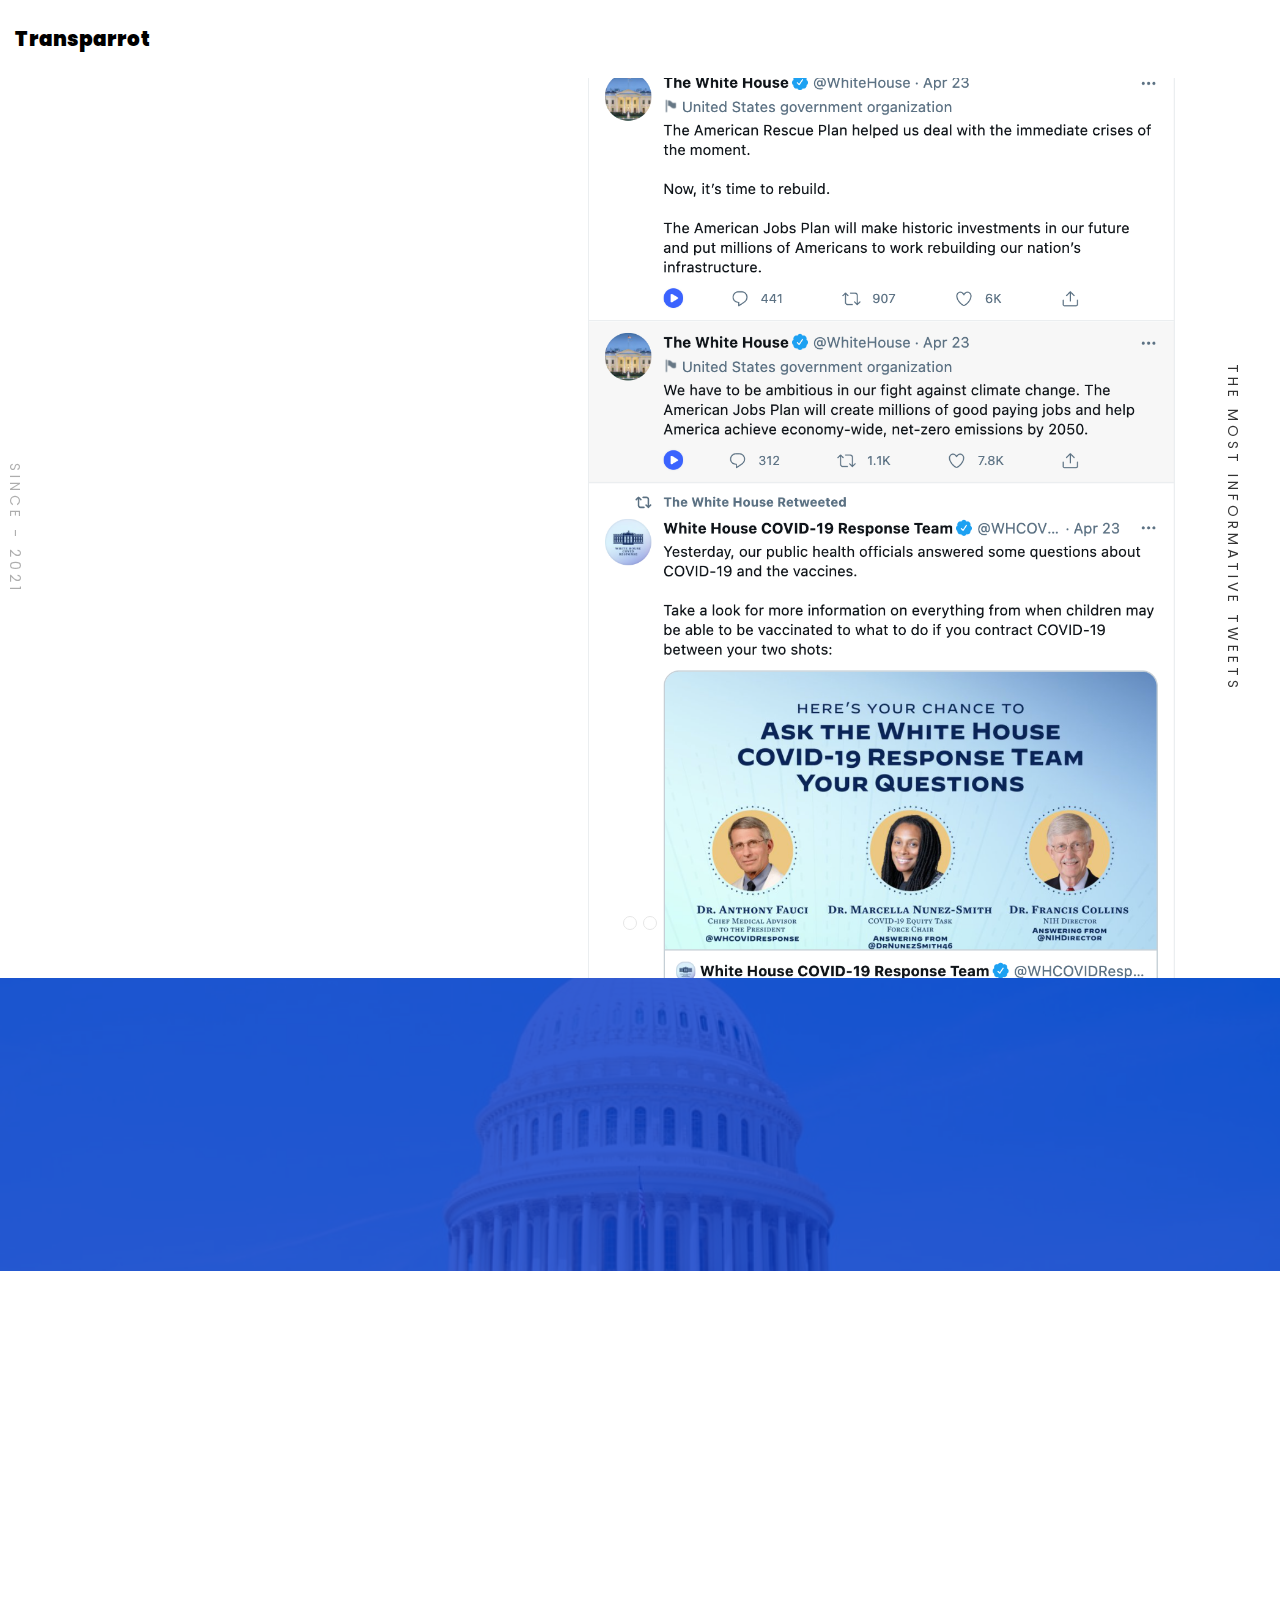
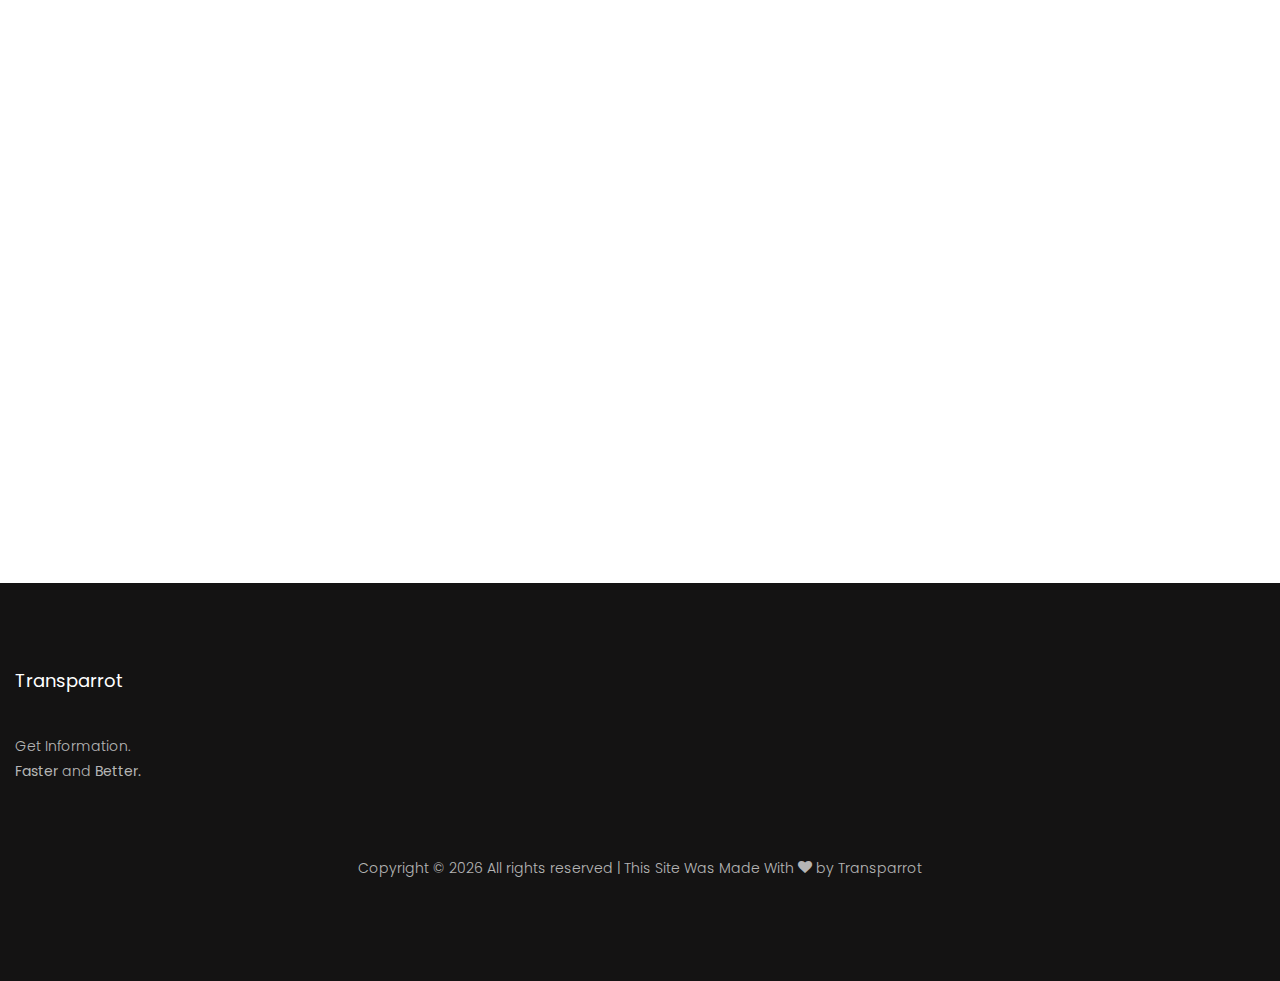
==== index.html @ 2c520dd1 "Update index.html" ====
<!DOCTYPE html>
<html lang="en">
  <head>
    <title>Transparrot</title>
    <meta charset="utf-8" />
    <meta
      name="viewport"
      content="width=device-width, initial-scale=1, shrink-to-fit=no"
    />

    <link
      href="https://fonts.googleapis.com/css?family=Poppins:100,200,300,400,500,600,700,800,900"
      rel="stylesheet"
    />

    <link rel="stylesheet" href="css/open-iconic-bootstrap.min.css" />
    <link rel="stylesheet" href="css/animate.css" />

    <link rel="stylesheet" href="css/owl.carousel.min.css" />
    <link rel="stylesheet" href="css/owl.theme.default.min.css" />

    <link rel="stylesheet" href="css/aos.css" />

    <link rel="stylesheet" href="css/ionicons.min.css" />

    <link rel="stylesheet" href="css/flaticon.css" />
    <link rel="stylesheet" href="css/icomoon.css" />
    <link rel="stylesheet" href="css/style.css" />
  </head>
  <body>
    <nav
      class="navbar navbar-expand-lg navbar-dark ftco_navbar bg-dark ftco-navbar-light"
      id="ftco-navbar"
    >
      <div class="container py-3">
        <a class="navbar-brand" href="index.html">Transparrot</a>
        <button
          class="navbar-toggler"
          type="button"
          data-toggle="collapse"
          data-target="#ftco-nav"
          aria-controls="ftco-nav"
          aria-expanded="false"
          aria-label="Toggle navigation"
        >
          <span class="oi oi-menu"></span> Menu
        </button>
      </div>
    </nav>
    <!-- END nav -->

    <section class="home-slider js-fullheight owl-carousel bg-white">
      <div class="slider-item js-fullheight">
        <div class="overlay"></div>
        <div class="container">
          <div
            class="row d-md-flex no-gutters slider-text js-fullheight align-items-center justify-content-around"
            data-scrollax-parent="true"
          >
            <div
              class="one-third order-md-last img js-fullheight"
              style="
                background-image: url(images/twitter-feed-whitehouse-white.png);
              "
            >
              <h3 class="vr">The Most Informative Tweets</h3>
            </div>
            <div
              class="one-forth d-flex js-fullheight align-items-center ftco-animate"
              data-scrollax=" properties: { translateY: '70%' }"
            >
              <div class="text">
                <h1 class="mb-3">We Love <br />Informative Summaries</h1>
                <p>
                  Regardless of where you are, as a student, you need to have
                  access to the most up to date and informative sources out
                  there.
                </p>
                <p>
                  <a href="tweets.html" class="btn btn-primary px-4 py-3 mt-3"
                    >Try it out!</a
                  >
                </p>
              </div>
            </div>
          </div>
        </div>
      </div>

      <div class="slider-item js-fullheight">
        <div class="overlay"></div>
        <div class="container">
          <div
            class="row d-flex no-gutters slider-text js-fullheight align-items-center justify-content-between"
            data-scrollax-parent="true"
          >
            <div
              class="one-third order-md-last img js-fullheight"
              style="background-image: url(images/twitter-feed-fed-white.png)"
            >
              <h3 class="vr">Since - 2021</h3>
            </div>
            <div
              class="one-forth d-flex js-fullheight align-items-center ftco-animate"
              data-scrollax=" properties: { translateY: '70%' }"
            >
              <div class="text">
                <h1 class="mb-4">From Every Source You Need</h1>
                <p>
                  Transparrot makes sure to give students the necesarry tools to
                  understand and learn important news and information from
                  governmental sources.
                </p>
                <p>
                  <a href="https://twitter.com/transparrot1" class="btn btn-primary px-4 py-3 mt-3"
                    >Our Twitter</a
                  >
                </p>
              </div>
            </div>
          </div>
        </div>
      </div>
    </section>

    <section
      class="ftco-section ftco-counter img"
      id="section-counter"
      style="background-image: url(images/white-house.jpg)"
      data-stellar-background-ratio="0.5"
    >
      <div class="container">
        <div class="row d-md-flex align-items-center justify-content-end">
          <div class="col-lg-10">
            <div class="row d-md-flex align-items-center">
              <div
                class="col-md d-flex justify-content-center counter-wrap ftco-animate"
              >
                <div class="block-18">
                  <div class="text">
                    <strong class="number" data-number="5000" id="tweets-parsed"
                      >0</strong
                    >
                    <span>Tweets Parsed</span>
                  </div>
                </div>
              </div>
              <div
                class="col-md d-flex justify-content-center counter-wrap ftco-animate"
              >
                <div class="block-18">
                  <div class="text">
                    <strong
                      class="number"
                      data-number="3000"
                      id="characters-parsed"
                      >40,000</strong
                    >
                    <span>Characters Parsed</span>
                  </div>
                </div>
              </div>
              <div
                class="col-md d-flex justify-content-center counter-wrap ftco-animate"
              >
                <div class="block-18">
                  <div class="text">
                    <strong class="number" data-number="3000" id="inputs-parsed"
                      >0</strong
                    >
                    <span>User Inputs Parsed</span>
                  </div>
                </div>
              </div>
              <div
                class="col-md d-flex justify-content-center counter-wrap ftco-animate"
              >
                <div class="block-18">
                  <div class="text">
                    <strong
                      class="number"
                      data-number="8000"
                      id="summaries-made"
                      >0</strong
                    >
                    <span>Summaries Made</span>
                  </div>
                </div>
              </div>
            </div>
          </div>
        </div>
      </div>
    </section>
    <section class="ftco-section">
      <div class="container">
        <div class="row justify-content-center mb-5 pb-3">
          <div class="col-md-7 heading-section ftco-animate">
            <h2 class="mb-4">Our Team</h2>
            <p>From all reaches of the U.S. a team is formed.</p>
          </div>
        </div>
        <div class="row">
          <div class="col-md-6 col-lg-3 ftco-animate">
            <div class="staff">
              <div
                class="img"
                style="background-image: url(images/team-1.jpg)"
              ></div>
              <div class="text px-4 pt-4">
                <h3>Ben Underwood</h3>
                <span class="position mb-2">Twitter Developer & Video Editor</span>
                <div class="faded">
                  <p>
It's in the hack.                  </p>
                 
                </div>
              </div>
            </div>
          </div>
          <div class="col-md-6 col-lg-3 ftco-animate">
            <div class="staff">
              <div
                class="img"
                style="background-image: url(images/Adam_linkedin.jpg)"
              ></div>
              <div class="text px-4 pt-4">
                <h3>Adam Gluck</h3>
                <span class="position mb-2">Developer</span>
                <div class="faded">
                  <p>Just your avid developer.</p>
                
                </div>
              </div>
            </div>
          </div>
          <div class="col-md-6 col-lg-3 ftco-animate">
            <div class="staff">
              <div
                class="img"
                style="background-image: url(images/sung-jae_linkedin.jpg)"
              ></div>
              <div class="text px-4 pt-4">
                <h3>Sung Jae Bae</h3>
                <span class="position mb-2">Designer & Developer</span>
                <div class="faded">
                  <p>
                    Developer and Designer with an interest in building
                    transformative products.
                  </p>
             
                </div>
              </div>
            </div>
          </div>
          <div class="col-md-6 col-lg-3 ftco-animate">
            <div class="staff">
              <div
                class="img"
                style="background-image: url(images/IMG_2828.jpg)"
              ></div>
              <div class="text px-4 pt-4">
                <h3>James Underwood</h3>
                <span class="position mb-2">Fullstack Developer</span>
                <div class="faded">
                  <p>
Developer passionate about making lives better through technology.
                  </p>
                
                </div>
              </div>
            </div>
          </div>
        </div>
      </div>
    </section>

    <footer class="ftco-footer ftco-bg-dark ftco-section">
      <div class="container">
        <div class="row mb-5">
          <div class="col-md">
            <div class="ftco-footer-widget mb-4">
              <h2 class="ftco-heading-2">Transparrot</h2>
              <p>
                Get Information. <br />
                <strong>Faster</strong> and <strong>Better.</strong>
              </p>
            
            </div>
          </div>
        </div>
        <div class="row">
          <div class="col-md-12 text-center">
            <p>
              <!-- Link back to Colorlib can't be removed. Template is licensed under CC BY 3.0. -->
              Copyright &copy;
              <script>
                document.write(new Date().getFullYear());
              </script>
              All rights reserved | This Site Was Made With
              <i class="icon-heart" aria-hidden="true"></i> by
           Transparrot
              <!-- Link back to Colorlib can't be removed. Template is licensed under CC BY 3.0. -->
            </p>
          </div>
        </div>
      </div>
    </footer>

    <!-- loader -->
    <div id="ftco-loader" class="show fullscreen">
      <svg class="circular" width="48px" height="48px">
        <circle
          class="path-bg"
          cx="24"
          cy="24"
          r="22"
          fill="none"
          stroke-width="4"
          stroke="#eeeeee"
        />
        <circle
          class="path"
          cx="24"
          cy="24"
          r="22"
          fill="none"
          stroke-width="4"
          stroke-miterlimit="10"
          stroke="#F96D00"
        />
      </svg>
    </div>

    <script src="js/jquery.min.js"></script>
    <script src="js/jquery-migrate-3.0.1.min.js"></script>
    <script src="js/bootstrap.min.js"></script>
    <script src="js/jquery.easing.1.3.js"></script>
    <script src="js/jquery.waypoints.min.js"></script>
    <script src="js/jquery.stellar.min.js"></script>
    <script src="js/owl.carousel.min.js"></script>
    <script src="js/aos.js"></script>
    <script src="js/jquery.animateNumber.min.js"></script>
    <script src="js/scrollax.min.js"></script>
    <script src="js/main.js"></script>
    <script src="js/info.js"></script>
  </body>
</html>
---- css/flaticon.css ----
/*
  	Flaticon icon font: Flaticon
  	Creation date: 06/10/2018 08:32
  	*/


@font-face {
  font-family: "Flaticon";
  src: url("../fonts/flaticon/font/Flaticon.eot");
  src: url("../fonts/flaticon/font/Flaticon.eot?#iefix") format("embedded-opentype"),
       url("../fonts/flaticon/font/Flaticon.woff") format("woff"),
       url("../fonts/flaticon/font/Flaticon.ttf") format("truetype"),
       url("../fonts/flaticon/font/Flaticon.svg#Flaticon") format("svg");
  font-weight: normal;
  font-style: normal;
}

@media screen and (-webkit-min-device-pixel-ratio:0) {
  @font-face {
    font-family: "Flaticon";
    src: url("../fonts/flaticon/font/Flaticon.svg#Flaticon") format("svg");
  }
}

[class^="flaticon-"]:before, [class*=" flaticon-"]:before,
[class^="flaticon-"]:after, [class*=" flaticon-"]:after {   
  font-family: Flaticon;
  font-style: normal;
  font-weight: normal;
  font-variant: normal;
  text-transform: none;
  line-height: 1;

  /* Better Font Rendering =========== */
  -webkit-font-smoothing: antialiased;
  -moz-osx-font-smoothing: grayscale;
}

.flaticon-layers:before { content: "\f100"; }
.flaticon-compass-symbol:before { content: "\f101"; }
.flaticon-idea:before { content: "\f102"; }
---- css/icomoon.css ----
@font-face {
  font-family: 'icomoon';
  src:  url('../fonts/icomoon/icomoon.eot?6tt51o');
  src:  url('../fonts/icomoon/icomoon.eot?6tt51o#iefix') format('embedded-opentype'),
    url('../fonts/icomoon/icomoon.ttf?6tt51o') format('truetype'),
    url('../fonts/icomoon/icomoon.woff?6tt51o') format('woff'),
    url('../fonts/icomoon/icomoon.svg?6tt51o#icomoon') format('svg');
  font-weight: normal;
  font-style: normal;
}

[class^="icon-"], [class*=" icon-"] {
  /* use !important to prevent issues with browser extensions that change fonts */
  font-family: 'icomoon' !important;
  speak: none;
  font-style: normal;
  font-weight: normal;
  font-variant: normal;
  text-transform: none;
  line-height: 1;

  /* Better Font Rendering =========== */
  -webkit-font-smoothing: antialiased;
  -moz-osx-font-smoothing: grayscale;
}

.icon-asterisk:before {
  content: "\f069";
}
.icon-plus:before {
  content: "\f067";
}
.icon-question:before {
  content: "\f128";
}
.icon-minus:before {
  content: "\f068";
}
.icon-glass:before {
  content: "\f000";
}
.icon-music:before {
  content: "\f001";
}
.icon-search:before {
  content: "\f002";
}
.icon-envelope-o:before {
  content: "\f003";
}
.icon-heart:before {
  content: "\f004";
}
.icon-star:before {
  content: "\f005";
}
.icon-star-o:before {
  content: "\f006";
}
.icon-user:before {
  content: "\f007";
}
.icon-film:before {
  content: "\f008";
}
.icon-th-large:before {
  content: "\f009";
}
.icon-th:before {
  content: "\f00a";
}
.icon-th-list:before {
  content: "\f00b";
}
.icon-check:before {
  content: "\f00c";
}
.icon-close:before {
  content: "\f00d";
}
.icon-remove:before {
  content: "\f00d";
}
.icon-times:before {
  content: "\f00d";
}
.icon-search-plus:before {
  content: "\f00e";
}
.icon-search-minus:before {
  content: "\f010";
}
.icon-power-off:before {
  content: "\f011";
}
.icon-signal:before {
  content: "\f012";
}
.icon-cog:before {
  content: "\f013";
}
.icon-gear:before {
  content: "\f013";
}
.icon-trash-o:before {
  content: "\f014";
}
.icon-home:before {
  content: "\f015";
}
.icon-file-o:before {
  content: "\f016";
}
.icon-clock-o:before {
  content: "\f017";
}
.icon-road:before {
  content: "\f018";
}
.icon-download:before {
  content: "\f019";
}
.icon-arrow-circle-o-down:before {
  content: "\f01a";
}
.icon-arrow-circle-o-up:before {
  content: "\f01b";
}
.icon-inbox:before {
  content: "\f01c";
}
.icon-play-circle-o:before {
  content: "\f01d";
}
.icon-repeat:before {
  content: "\f01e";
}
.icon-rotate-right:before {
  content: "\f01e";
}
.icon-refresh:before {
  content: "\f021";
}
.icon-list-alt:before {
  content: "\f022";
}
.icon-lock:before {
  content: "\f023";
}
.icon-flag:before {
  content: "\f024";
}
.icon-headphones:before {
  content: "\f025";
}
.icon-volume-off:before {
  content: "\f026";
}
.icon-volume-down:before {
  content: "\f027";
}
.icon-volume-up:before {
  content: "\f028";
}
.icon-qrcode:before {
  content: "\f029";
}
.icon-barcode:before {
  content: "\f02a";
}
.icon-tag:before {
  content: "\f02b";
}
.icon-tags:before {
  content: "\f02c";
}
.icon-book:before {
  content: "\f02d";
}
.icon-bookmark:before {
  content: "\f02e";
}
.icon-print:before {
  content: "\f02f";
}
.icon-camera:before {
  content: "\f030";
}
.icon-font:before {
  content: "\f031";
}
.icon-bold:before {
  content: "\f032";
}
.icon-italic:before {
  content: "\f033";
}
.icon-text-height:before {
  content: "\f034";
}
.icon-text-width:before {
  content: "\f035";
}
.icon-align-left:before {
  content: "\f036";
}
.icon-align-center:before {
  content: "\f037";
}
.icon-align-right:before {
  content: "\f038";
}
.icon-align-justify:before {
  content: "\f039";
}
.icon-list:before {
  content: "\f03a";
}
.icon-dedent:before {
  content: "\f03b";
}
.icon-outdent:before {
  content: "\f03b";
}
.icon-indent:before {
  content: "\f03c";
}
.icon-video-camera:before {
  content: "\f03d";
}
.icon-image:before {
  content: "\f03e";
}
.icon-photo:before {
  content: "\f03e";
}
.icon-picture-o:before {
  content: "\f03e";
}
.icon-pencil:before {
  content: "\f040";
}
.icon-map-marker:before {
  content: "\f041";
}
.icon-adjust:before {
  content: "\f042";
}
.icon-tint:before {
  content: "\f043";
}
.icon-edit:before {
  content: "\f044";
}
.icon-pencil-square-o:before {
  content: "\f044";
}
.icon-share-square-o:before {
  content: "\f045";
}
.icon-check-square-o:before {
  content: "\f046";
}
.icon-arrows:before {
  content: "\f047";
}
.icon-step-backward:before {
  content: "\f048";
}
.icon-fast-backward:before {
  content: "\f049";
}
.icon-backward:before {
  content: "\f04a";
}
.icon-play:before {
  content: "\f04b";
}
.icon-pause:before {
  content: "\f04c";
}
.icon-stop:before {
  content: "\f04d";
}
.icon-forward:before {
  content: "\f04e";
}
.icon-fast-forward:before {
  content: "\f050";
}
.icon-step-forward:before {
  content: "\f051";
}
.icon-eject:before {
  content: "\f052";
}
.icon-chevron-left:before {
  content: "\f053";
}
.icon-chevron-right:before {
  content: "\f054";
}
.icon-plus-circle:before {
  content: "\f055";
}
.icon-minus-circle:before {
  content: "\f056";
}
.icon-times-circle:before {
  content: "\f057";
}
.icon-check-circle:before {
  content: "\f058";
}
.icon-question-circle:before {
  content: "\f059";
}
.icon-info-circle:before {
  content: "\f05a";
}
.icon-crosshairs:before {
  content: "\f05b";
}
.icon-times-circle-o:before {
  content: "\f05c";
}
.icon-check-circle-o:before {
  content: "\f05d";
}
.icon-ban:before {
  content: "\f05e";
}
.icon-arrow-left:before {
  content: "\f060";
}
.icon-arrow-right:before {
  content: "\f061";
}
.icon-arrow-up:before {
  content: "\f062";
}
.icon-arrow-down:before {
  content: "\f063";
}
.icon-mail-forward:before {
  content: "\f064";
}
.icon-share:before {
  content: "\f064";
}
.icon-expand:before {
  content: "\f065";
}
.icon-compress:before {
  content: "\f066";
}
.icon-exclamation-circle:before {
  content: "\f06a";
}
.icon-gift:before {
  content: "\f06b";
}
.icon-leaf:before {
  content: "\f06c";
}
.icon-fire:before {
  content: "\f06d";
}
.icon-eye:before {
  content: "\f06e";
}
.icon-eye-slash:before {
  content: "\f070";
}
.icon-exclamation-triangle:before {
  content: "\f071";
}
.icon-warning:before {
  content: "\f071";
}
.icon-plane:before {
  content: "\f072";
}
.icon-calendar:before {
  content: "\f073";
}
.icon-random:before {
  content: "\f074";
}
.icon-comment:before {
  content: "\f075";
}
.icon-magnet:before {
  content: "\f076";
}
.icon-chevron-up:before {
  content: "\f077";
}
.icon-chevron-down:before {
  content: "\f078";
}
.icon-retweet:before {
  content: "\f079";
}
.icon-shopping-cart:before {
  content: "\f07a";
}
.icon-folder:before {
  content: "\f07b";
}
.icon-folder-open:before {
  content: "\f07c";
}
.icon-arrows-v:before {
  content: "\f07d";
}
.icon-arrows-h:before {
  content: "\f07e";
}
.icon-bar-chart:before {
  content: "\f080";
}
.icon-bar-chart-o:before {
  content: "\f080";
}
.icon-twitter-square:before {
  content: "\f081";
}
.icon-facebook-square:before {
  content: "\f082";
}
.icon-camera-retro:before {
  content: "\f083";
}
.icon-key:before {
  content: "\f084";
}
.icon-cogs:before {
  content: "\f085";
}
.icon-gears:before {
  content: "\f085";
}
.icon-comments:before {
  content: "\f086";
}
.icon-thumbs-o-up:before {
  content: "\f087";
}
.icon-thumbs-o-down:before {
  content: "\f088";
}
.icon-star-half:before {
  content: "\f089";
}
.icon-heart-o:before {
  content: "\f08a";
}
.icon-sign-out:before {
  content: "\f08b";
}
.icon-linkedin-square:before {
  content: "\f08c";
}
.icon-thumb-tack:before {
  content: "\f08d";
}
.icon-external-link:before {
  content: "\f08e";
}
.icon-sign-in:before {
  content: "\f090";
}
.icon-trophy:before {
  content: "\f091";
}
.icon-github-square:before {
  content: "\f092";
}
.icon-upload:before {
  content: "\f093";
}
.icon-lemon-o:before {
  content: "\f094";
}
.icon-phone:before {
  content: "\f095";
}
.icon-square-o:before {
  content: "\f096";
}
.icon-bookmark-o:before {
  content: "\f097";
}
.icon-phone-square:before {
  content: "\f098";
}
.icon-twitter:before {
  content: "\f099";
}
.icon-facebook:before {
  content: "\f09a";
}
.icon-facebook-f:before {
  content: "\f09a";
}
.icon-github:before {
  content: "\f09b";
}
.icon-unlock:before {
  content: "\f09c";
}
.icon-credit-card:before {
  content: "\f09d";
}
.icon-feed:before {
  content: "\f09e";
}
.icon-rss:before {
  content: "\f09e";
}
.icon-hdd-o:before {
  content: "\f0a0";
}
.icon-bullhorn:before {
  content: "\f0a1";
}
.icon-bell-o:before {
  content: "\f0a2";
}
.icon-certificate:before {
  content: "\f0a3";
}
.icon-hand-o-right:before {
  content: "\f0a4";
}
.icon-hand-o-left:before {
  content: "\f0a5";
}
.icon-hand-o-up:before {
  content: "\f0a6";
}
.icon-hand-o-down:before {
  content: "\f0a7";
}
.icon-arrow-circle-left:before {
  content: "\f0a8";
}
.icon-arrow-circle-right:before {
  content: "\f0a9";
}
.icon-arrow-circle-up:before {
  content: "\f0aa";
}
.icon-arrow-circle-down:before {
  content: "\f0ab";
}
.icon-globe:before {
  content: "\f0ac";
}
.icon-wrench:before {
  content: "\f0ad";
}
.icon-tasks:before {
  content: "\f0ae";
}
.icon-filter:before {
  content: "\f0b0";
}
.icon-briefcase:before {
  content: "\f0b1";
}
.icon-arrows-alt:before {
  content: "\f0b2";
}
.icon-group:before {
  content: "\f0c0";
}
.icon-users:before {
  content: "\f0c0";
}
.icon-chain:before {
  content: "\f0c1";
}
.icon-link:before {
  content: "\f0c1";
}
.icon-cloud:before {
  content: "\f0c2";
}
.icon-flask:before {
  content: "\f0c3";
}
.icon-cut:before {
  content: "\f0c4";
}
.icon-scissors:before {
  content: "\f0c4";
}
.icon-copy:before {
  content: "\f0c5";
}
.icon-files-o:before {
  content: "\f0c5";
}
.icon-paperclip:before {
  content: "\f0c6";
}
.icon-floppy-o:before {
  content: "\f0c7";
}
.icon-save:before {
  content: "\f0c7";
}
.icon-square:before {
  content: "\f0c8";
}
.icon-bars:before {
  content: "\f0c9";
}
.icon-navicon:before {
  content: "\f0c9";
}
.icon-reorder:before {
  content: "\f0c9";
}
.icon-list-ul:before {
  content: "\f0ca";
}
.icon-list-ol:before {
  content: "\f0cb";
}
.icon-strikethrough:before {
  content: "\f0cc";
}
.icon-underline:before {
  content: "\f0cd";
}
.icon-table:before {
  content: "\f0ce";
}
.icon-magic:before {
  content: "\f0d0";
}
.icon-truck:before {
  content: "\f0d1";
}
.icon-pinterest:before {
  content: "\f0d2";
}
.icon-pinterest-square:before {
  content: "\f0d3";
}
.icon-google-plus-square:before {
  content: "\f0d4";
}
.icon-google-plus:before {
  content: "\f0d5";
}
.icon-money:before {
  content: "\f0d6";
}
.icon-caret-down:before {
  content: "\f0d7";
}
.icon-caret-up:before {
  content: "\f0d8";
}
.icon-caret-left:before {
  content: "\f0d9";
}
.icon-caret-right:before {
  content: "\f0da";
}
.icon-columns:before {
  content: "\f0db";
}
.icon-sort:before {
  content: "\f0dc";
}
.icon-unsorted:before {
  content: "\f0dc";
}
.icon-sort-desc:before {
  content: "\f0dd";
}
.icon-sort-down:before {
  content: "\f0dd";
}
.icon-sort-asc:before {
  content: "\f0de";
}
.icon-sort-up:before {
  content: "\f0de";
}
.icon-envelope:before {
  content: "\f0e0";
}
.icon-linkedin:before {
  content: "\f0e1";
}
.icon-rotate-left:before {
  content: "\f0e2";
}
.icon-undo:before {
  content: "\f0e2";
}
.icon-gavel:before {
  content: "\f0e3";
}
.icon-legal:before {
  content: "\f0e3";
}
.icon-dashboard:before {
  content: "\f0e4";
}
.icon-tachometer:before {
  content: "\f0e4";
}
.icon-comment-o:before {
  content: "\f0e5";
}
.icon-comments-o:before {
  content: "\f0e6";
}
.icon-bolt:before {
  content: "\f0e7";
}
.icon-flash:before {
  content: "\f0e7";
}
.icon-sitemap:before {
  content: "\f0e8";
}
.icon-umbrella:before {
  content: "\f0e9";
}
.icon-clipboard:before {
  content: "\f0ea";
}
.icon-paste:before {
  content: "\f0ea";
}
.icon-lightbulb-o:before {
  content: "\f0eb";
}
.icon-exchange:before {
  content: "\f0ec";
}
.icon-cloud-download:before {
  content: "\f0ed";
}
.icon-cloud-upload:before {
  content: "\f0ee";
}
.icon-user-md:before {
  content: "\f0f0";
}
.icon-stethoscope:before {
  content: "\f0f1";
}
.icon-suitcase:before {
  content: "\f0f2";
}
.icon-bell:before {
  content: "\f0f3";
}
.icon-coffee:before {
  content: "\f0f4";
}
.icon-cutlery:before {
  content: "\f0f5";
}
.icon-file-text-o:before {
  content: "\f0f6";
}
.icon-building-o:before {
  content: "\f0f7";
}
.icon-hospital-o:before {
  content: "\f0f8";
}
.icon-ambulance:before {
  content: "\f0f9";
}
.icon-medkit:before {
  content: "\f0fa";
}
.icon-fighter-jet:before {
  content: "\f0fb";
}
.icon-beer:before {
  content: "\f0fc";
}
.icon-h-square:before {
  content: "\f0fd";
}
.icon-plus-square:before {
  content: "\f0fe";
}
.icon-angle-double-left:before {
  content: "\f100";
}
.icon-angle-double-right:before {
  content: "\f101";
}
.icon-angle-double-up:before {
  content: "\f102";
}
.icon-angle-double-down:before {
  content: "\f103";
}
.icon-angle-left:before {
  content: "\f104";
}
.icon-angle-right:before {
  content: "\f105";
}
.icon-angle-up:before {
  content: "\f106";
}
.icon-angle-down:before {
  content: "\f107";
}
.icon-desktop:before {
  content: "\f108";
}
.icon-laptop:before {
  content: "\f109";
}
.icon-tablet:before {
  content: "\f10a";
}
.icon-mobile:before {
  content: "\f10b";
}
.icon-mobile-phone:before {
  content: "\f10b";
}
.icon-circle-o:before {
  content: "\f10c";
}
.icon-quote-left:before {
  content: "\f10d";
}
.icon-quote-right:before {
  content: "\f10e";
}
.icon-spinner:before {
  content: "\f110";
}
.icon-circle:before {
  content: "\f111";
}
.icon-mail-reply:before {
  content: "\f112";
}
.icon-reply:before {
  content: "\f112";
}
.icon-github-alt:before {
  content: "\f113";
}
.icon-folder-o:before {
  content: "\f114";
}
.icon-folder-open-o:before {
  content: "\f115";
}
.icon-smile-o:before {
  content: "\f118";
}
.icon-frown-o:before {
  content: "\f119";
}
.icon-meh-o:before {
  content: "\f11a";
}
.icon-gamepad:before {
  content: "\f11b";
}
.icon-keyboard-o:before {
  content: "\f11c";
}
.icon-flag-o:before {
  content: "\f11d";
}
.icon-flag-checkered:before {
  content: "\f11e";
}
.icon-terminal:before {
  content: "\f120";
}
.icon-code:before {
  content: "\f121";
}
.icon-mail-reply-all:before {
  content: "\f122";
}
.icon-reply-all:before {
  content: "\f122";
}
.icon-star-half-empty:before {
  content: "\f123";
}
.icon-star-half-full:before {
  content: "\f123";
}
.icon-star-half-o:before {
  content: "\f123";
}
.icon-location-arrow:before {
  content: "\f124";
}
.icon-crop:before {
  content: "\f125";
}
.icon-code-fork:before {
  content: "\f126";
}
.icon-chain-broken:before {
  content: "\f127";
}
.icon-unlink:before {
  content: "\f127";
}
.icon-info:before {
  content: "\f129";
}
.icon-exclamation:before {
  content: "\f12a";
}
.icon-superscript:before {
  content: "\f12b";
}
.icon-subscript:before {
  content: "\f12c";
}
.icon-eraser:before {
  content: "\f12d";
}
.icon-puzzle-piece:before {
  content: "\f12e";
}
.icon-microphone:before {
  content: "\f130";
}
.icon-microphone-slash:before {
  content: "\f131";
}
.icon-shield:before {
  content: "\f132";
}
.icon-calendar-o:before {
  content: "\f133";
}
.icon-fire-extinguisher:before {
  content: "\f134";
}
.icon-rocket:before {
  content: "\f135";
}
.icon-maxcdn:before {
  content: "\f136";
}
.icon-chevron-circle-left:before {
  content: "\f137";
}
.icon-chevron-circle-right:before {
  content: "\f138";
}
.icon-chevron-circle-up:before {
  content: "\f139";
}
.icon-chevron-circle-down:before {
  content: "\f13a";
}
.icon-html5:before {
  content: "\f13b";
}
.icon-css3:before {
  content: "\f13c";
}
.icon-anchor:before {
  content: "\f13d";
}
.icon-unlock-alt:before {
  content: "\f13e";
}
.icon-bullseye:before {
  content: "\f140";
}
.icon-ellipsis-h:before {
  content: "\f141";
}
.icon-ellipsis-v:before {
  content: "\f142";
}
.icon-rss-square:before {
  content: "\f143";
}
.icon-play-circle:before {
  content: "\f144";
}
.icon-ticket:before {
  content: "\f145";
}
.icon-minus-square:before {
  content: "\f146";
}
.icon-minus-square-o:before {
  content: "\f147";
}
.icon-level-up:before {
  content: "\f148";
}
.icon-level-down:before {
  content: "\f149";
}
.icon-check-square:before {
  content: "\f14a";
}
.icon-pencil-square:before {
  content: "\f14b";
}
.icon-external-link-square:before {
  content: "\f14c";
}
.icon-share-square:before {
  content: "\f14d";
}
.icon-compass:before {
  content: "\f14e";
}
.icon-caret-square-o-down:before {
  content: "\f150";
}
.icon-toggle-down:before {
  content: "\f150";
}
.icon-caret-square-o-up:before {
  content: "\f151";
}
.icon-toggle-up:before {
  content: "\f151";
}
.icon-caret-square-o-right:before {
  content: "\f152";
}
.icon-toggle-right:before {
  content: "\f152";
}
.icon-eur:before {
  content: "\f153";
}
.icon-euro:before {
  content: "\f153";
}
.icon-gbp:before {
  content: "\f154";
}
.icon-dollar:before {
  content: "\f155";
}
.icon-usd:before {
  content: "\f155";
}
.icon-inr:before {
  content: "\f156";
}
.icon-rupee:before {
  content: "\f156";
}
.icon-cny:before {
  content: "\f157";
}
.icon-jpy:before {
  content: "\f157";
}
.icon-rmb:before {
  content: "\f157";
}
.icon-yen:before {
  content: "\f157";
}
.icon-rouble:before {
  content: "\f158";
}
.icon-rub:before {
  content: "\f158";
}
.icon-ruble:before {
  content: "\f158";
}
.icon-krw:before {
  content: "\f159";
}
.icon-won:before {
  content: "\f159";
}
.icon-bitcoin:before {
  content: "\f15a";
}
.icon-btc:before {
  content: "\f15a";
}
.icon-file:before {
  content: "\f15b";
}
.icon-file-text:before {
  content: "\f15c";
}
.icon-sort-alpha-asc:before {
  content: "\f15d";
}
.icon-sort-alpha-desc:before {
  content: "\f15e";
}
.icon-sort-amount-asc:before {
  content: "\f160";
}
.icon-sort-amount-desc:before {
  content: "\f161";
}
.icon-sort-numeric-asc:before {
  content: "\f162";
}
.icon-sort-numeric-desc:before {
  content: "\f163";
}
.icon-thumbs-up:before {
  content: "\f164";
}
.icon-thumbs-down:before {
  content: "\f165";
}
.icon-youtube-square:before {
  content: "\f166";
}
.icon-youtube:before {
  content: "\f167";
}
.icon-xing:before {
  content: "\f168";
}
.icon-xing-square:before {
  content: "\f169";
}
.icon-youtube-play:before {
  content: "\f16a";
}
.icon-dropbox:before {
  content: "\f16b";
}
.icon-stack-overflow:before {
  content: "\f16c";
}
.icon-instagram:before {
  content: "\f16d";
}
.icon-flickr:before {
  content: "\f16e";
}
.icon-adn:before {
  content: "\f170";
}
.icon-bitbucket:before {
  content: "\f171";
}
.icon-bitbucket-square:before {
  content: "\f172";
}
.icon-tumblr:before {
  content: "\f173";
}
.icon-tumblr-square:before {
  content: "\f174";
}
.icon-long-arrow-down:before {
  content: "\f175";
}
.icon-long-arrow-up:before {
  content: "\f176";
}
.icon-long-arrow-left:before {
  content: "\f177";
}
.icon-long-arrow-right:before {
  content: "\f178";
}
.icon-apple:before {
  content: "\f179";
}
.icon-windows:before {
  content: "\f17a";
}
.icon-android:before {
  content: "\f17b";
}
.icon-linux:before {
  content: "\f17c";
}
.icon-dribbble:before {
  content: "\f17d";
}
.icon-skype:before {
  content: "\f17e";
}
.icon-foursquare:before {
  content: "\f180";
}
.icon-trello:before {
  content: "\f181";
}
.icon-female:before {
  content: "\f182";
}
.icon-male:before {
  content: "\f183";
}
.icon-gittip:before {
  content: "\f184";
}
.icon-gratipay:before {
  content: "\f184";
}
.icon-sun-o:before {
  content: "\f185";
}
.icon-moon-o:before {
  content: "\f186";
}
.icon-archive:before {
  content: "\f187";
}
.icon-bug:before {
  content: "\f188";
}
.icon-vk:before {
  content: "\f189";
}
.icon-weibo:before {
  content: "\f18a";
}
.icon-renren:before {
  content: "\f18b";
}
.icon-pagelines:before {
  content: "\f18c";
}
.icon-stack-exchange:before {
  content: "\f18d";
}
.icon-arrow-circle-o-right:before {
  content: "\f18e";
}
.icon-arrow-circle-o-left:before {
  content: "\f190";
}
.icon-caret-square-o-left:before {
  content: "\f191";
}
.icon-toggle-left:before {
  content: "\f191";
}
.icon-dot-circle-o:before {
  content: "\f192";
}
.icon-wheelchair:before {
  content: "\f193";
}
.icon-vimeo-square:before {
  content: "\f194";
}
.icon-try:before {
  content: "\f195";
}
.icon-turkish-lira:before {
  content: "\f195";
}
.icon-plus-square-o:before {
  content: "\f196";
}
.icon-space-shuttle:before {
  content: "\f197";
}
.icon-slack:before {
  content: "\f198";
}
.icon-envelope-square:before {
  content: "\f199";
}
.icon-wordpress:before {
  content: "\f19a";
}
.icon-openid:before {
  content: "\f19b";
}
.icon-bank:before {
  content: "\f19c";
}
.icon-institution:before {
  content: "\f19c";
}
.icon-university:before {
  content: "\f19c";
}
.icon-graduation-cap:before {
  content: "\f19d";
}
.icon-mortar-board:before {
  content: "\f19d";
}
.icon-yahoo:before {
  content: "\f19e";
}
.icon-google:before {
  content: "\f1a0";
}
.icon-reddit:before {
  content: "\f1a1";
}
.icon-reddit-square:before {
  content: "\f1a2";
}
.icon-stumbleupon-circle:before {
  content: "\f1a3";
}
.icon-stumbleupon:before {
  content: "\f1a4";
}
.icon-delicious:before {
  content: "\f1a5";
}
.icon-digg:before {
  content: "\f1a6";
}
.icon-pied-piper-pp:before {
  content: "\f1a7";
}
.icon-pied-piper-alt:before {
  content: "\f1a8";
}
.icon-drupal:before {
  content: "\f1a9";
}
.icon-joomla:before {
  content: "\f1aa";
}
.icon-language:before {
  content: "\f1ab";
}
.icon-fax:before {
  content: "\f1ac";
}
.icon-building:before {
  content: "\f1ad";
}
.icon-child:before {
  content: "\f1ae";
}
.icon-paw:before {
  content: "\f1b0";
}
.icon-spoon:before {
  content: "\f1b1";
}
.icon-cube:before {
  content: "\f1b2";
}
.icon-cubes:before {
  content: "\f1b3";
}
.icon-behance:before {
  content: "\f1b4";
}
.icon-behance-square:before {
  content: "\f1b5";
}
.icon-steam:before {
  content: "\f1b6";
}
.icon-steam-square:before {
  content: "\f1b7";
}
.icon-recycle:before {
  content: "\f1b8";
}
.icon-automobile:before {
  content: "\f1b9";
}
.icon-car:before {
  content: "\f1b9";
}
.icon-cab:before {
  content: "\f1ba";
}
.icon-taxi:before {
  content: "\f1ba";
}
.icon-tree:before {
  content: "\f1bb";
}
.icon-spotify:before {
  content: "\f1bc";
}
.icon-deviantart:before {
  content: "\f1bd";
}
.icon-soundcloud:before {
  content: "\f1be";
}
.icon-database:before {
  content: "\f1c0";
}
.icon-file-pdf-o:before {
  content: "\f1c1";
}
.icon-file-word-o:before {
  content: "\f1c2";
}
.icon-file-excel-o:before {
  content: "\f1c3";
}
.icon-file-powerpoint-o:before {
  content: "\f1c4";
}
.icon-file-image-o:before {
  content: "\f1c5";
}
.icon-file-photo-o:before {
  content: "\f1c5";
}
.icon-file-picture-o:before {
  content: "\f1c5";
}
.icon-file-archive-o:before {
  content: "\f1c6";
}
.icon-file-zip-o:before {
  content: "\f1c6";
}
.icon-file-audio-o:before {
  content: "\f1c7";
}
.icon-file-sound-o:before {
  content: "\f1c7";
}
.icon-file-movie-o:before {
  content: "\f1c8";
}
.icon-file-video-o:before {
  content: "\f1c8";
}
.icon-file-code-o:before {
  content: "\f1c9";
}
.icon-vine:before {
  content: "\f1ca";
}
.icon-codepen:before {
  content: "\f1cb";
}
.icon-jsfiddle:before {
  content: "\f1cc";
}
.icon-life-bouy:before {
  content: "\f1cd";
}
.icon-life-buoy:before {
  content: "\f1cd";
}
.icon-life-ring:before {
  content: "\f1cd";
}
.icon-life-saver:before {
  content: "\f1cd";
}
.icon-support:before {
  content: "\f1cd";
}
.icon-circle-o-notch:before {
  content: "\f1ce";
}
.icon-ra:before {
  content: "\f1d0";
}
.icon-rebel:before {
  content: "\f1d0";
}
.icon-resistance:before {
  content: "\f1d0";
}
.icon-empire:before {
  content: "\f1d1";
}
.icon-ge:before {
  content: "\f1d1";
}
.icon-git-square:before {
  content: "\f1d2";
}
.icon-git:before {
  content: "\f1d3";
}
.icon-hacker-news:before {
  content: "\f1d4";
}
.icon-y-combinator-square:before {
  content: "\f1d4";
}
.icon-yc-square:before {
  content: "\f1d4";
}
.icon-tencent-weibo:before {
  content: "\f1d5";
}
.icon-qq:before {
  content: "\f1d6";
}
.icon-wechat:before {
  content: "\f1d7";
}
.icon-weixin:before {
  content: "\f1d7";
}
.icon-paper-plane:before {
  content: "\f1d8";
}
.icon-send:before {
  content: "\f1d8";
}
.icon-paper-plane-o:before {
  content: "\f1d9";
}
.icon-send-o:before {
  content: "\f1d9";
}
.icon-history:before {
  content: "\f1da";
}
.icon-circle-thin:before {
  content: "\f1db";
}
.icon-header:before {
  content: "\f1dc";
}
.icon-paragraph:before {
  content: "\f1dd";
}
.icon-sliders:before {
  content: "\f1de";
}
.icon-share-alt:before {
  content: "\f1e0";
}
.icon-share-alt-square:before {
  content: "\f1e1";
}
.icon-bomb:before {
  content: "\f1e2";
}
.icon-futbol-o:before {
  content: "\f1e3";
}
.icon-soccer-ball-o:before {
  content: "\f1e3";
}
.icon-tty:before {
  content: "\f1e4";
}
.icon-binoculars:before {
  content: "\f1e5";
}
.icon-plug:before {
  content: "\f1e6";
}
.icon-slideshare:before {
  content: "\f1e7";
}
.icon-twitch:before {
  content: "\f1e8";
}
.icon-yelp:before {
  content: "\f1e9";
}
.icon-newspaper-o:before {
  content: "\f1ea";
}
.icon-wifi:before {
  content: "\f1eb";
}
.icon-calculator:before {
  content: "\f1ec";
}
.icon-paypal:before {
  content: "\f1ed";
}
.icon-google-wallet:before {
  content: "\f1ee";
}
.icon-cc-visa:before {
  content: "\f1f0";
}
.icon-cc-mastercard:before {
  content: "\f1f1";
}
.icon-cc-discover:before {
  content: "\f1f2";
}
.icon-cc-amex:before {
  content: "\f1f3";
}
.icon-cc-paypal:before {
  content: "\f1f4";
}
.icon-cc-stripe:before {
  content: "\f1f5";
}
.icon-bell-slash:before {
  content: "\f1f6";
}
.icon-bell-slash-o:before {
  content: "\f1f7";
}
.icon-trash:before {
  content: "\f1f8";
}
.icon-copyright:before {
  content: "\f1f9";
}
.icon-at:before {
  content: "\f1fa";
}
.icon-eyedropper:before {
  content: "\f1fb";
}
.icon-paint-brush:before {
  content: "\f1fc";
}
.icon-birthday-cake:before {
  content: "\f1fd";
}
.icon-area-chart:before {
  content: "\f1fe";
}
.icon-pie-chart:before {
  content: "\f200";
}
.icon-line-chart:before {
  content: "\f201";
}
.icon-lastfm:before {
  content: "\f202";
}
.icon-lastfm-square:before {
  content: "\f203";
}
.icon-toggle-off:before {
  content: "\f204";
}
.icon-toggle-on:before {
  content: "\f205";
}
.icon-bicycle:before {
  content: "\f206";
}
.icon-bus:before {
  content: "\f207";
}
.icon-ioxhost:before {
  content: "\f208";
}
.icon-angellist:before {
  content: "\f209";
}
.icon-cc:before {
  content: "\f20a";
}
.icon-ils:before {
  content: "\f20b";
}
.icon-shekel:before {
  content: "\f20b";
}
.icon-sheqel:before {
  content: "\f20b";
}
.icon-meanpath:before {
  content: "\f20c";
}
.icon-buysellads:before {
  content: "\f20d";
}
.icon-connectdevelop:before {
  content: "\f20e";
}
.icon-dashcube:before {
  content: "\f210";
}
.icon-forumbee:before {
  content: "\f211";
}
.icon-leanpub:before {
  content: "\f212";
}
.icon-sellsy:before {
  content: "\f213";
}
.icon-shirtsinbulk:before {
  content: "\f214";
}
.icon-simplybuilt:before {
  content: "\f215";
}
.icon-skyatlas:before {
  content: "\f216";
}
.icon-cart-plus:before {
  content: "\f217";
}
.icon-cart-arrow-down:before {
  content: "\f218";
}
.icon-diamond:before {
  content: "\f219";
}
.icon-ship:before {
  content: "\f21a";
}
.icon-user-secret:before {
  content: "\f21b";
}
.icon-motorcycle:before {
  content: "\f21c";
}
.icon-street-view:before {
  content: "\f21d";
}
.icon-heartbeat:before {
  content: "\f21e";
}
.icon-venus:before {
  content: "\f221";
}
.icon-mars:before {
  content: "\f222";
}
.icon-mercury:before {
  content: "\f223";
}
.icon-intersex:before {
  content: "\f224";
}
.icon-transgender:before {
  content: "\f224";
}
.icon-transgender-alt:before {
  content: "\f225";
}
.icon-venus-double:before {
  content: "\f226";
}
.icon-mars-double:before {
  content: "\f227";
}
.icon-venus-mars:before {
  content: "\f228";
}
.icon-mars-stroke:before {
  content: "\f229";
}
.icon-mars-stroke-v:before {
  content: "\f22a";
}
.icon-mars-stroke-h:before {
  content: "\f22b";
}
.icon-neuter:before {
  content: "\f22c";
}
.icon-genderless:before {
  content: "\f22d";
}
.icon-facebook-official:before {
  content: "\f230";
}
.icon-pinterest-p:before {
  content: "\f231";
}
.icon-whatsapp:before {
  content: "\f232";
}
.icon-server:before {
  content: "\f233";
}
.icon-user-plus:before {
  content: "\f234";
}
.icon-user-times:before {
  content: "\f235";
}
.icon-bed:before {
  content: "\f236";
}
.icon-hotel:before {
  content: "\f236";
}
.icon-viacoin:before {
  content: "\f237";
}
.icon-train:before {
  content: "\f238";
}
.icon-subway:before {
  content: "\f239";
}
.icon-medium:before {
  content: "\f23a";
}
.icon-y-combinator:before {
  content: "\f23b";
}
.icon-yc:before {
  content: "\f23b";
}
.icon-optin-monster:before {
  content: "\f23c";
}
.icon-opencart:before {
  content: "\f23d";
}
.icon-expeditedssl:before {
  content: "\f23e";
}
.icon-battery:before {
  content: "\f240";
}
.icon-battery-4:before {
  content: "\f240";
}
.icon-battery-full:before {
  content: "\f240";
}
.icon-battery-3:before {
  content: "\f241";
}
.icon-battery-three-quarters:before {
  content: "\f241";
}
.icon-battery-2:before {
  content: "\f242";
}
.icon-battery-half:before {
  content: "\f242";
}
.icon-battery-1:before {
  content: "\f243";
}
.icon-battery-quarter:before {
  content: "\f243";
}
.icon-battery-0:before {
  content: "\f244";
}
.icon-battery-empty:before {
  content: "\f244";
}
.icon-mouse-pointer:before {
  content: "\f245";
}
.icon-i-cursor:before {
  content: "\f246";
}
.icon-object-group:before {
  content: "\f247";
}
.icon-object-ungroup:before {
  content: "\f248";
}
.icon-sticky-note:before {
  content: "\f249";
}
.icon-sticky-note-o:before {
  content: "\f24a";
}
.icon-cc-jcb:before {
  content: "\f24b";
}
.icon-cc-diners-club:before {
  content: "\f24c";
}
.icon-clone:before {
  content: "\f24d";
}
.icon-balance-scale:before {
  content: "\f24e";
}
.icon-hourglass-o:before {
  content: "\f250";
}
.icon-hourglass-1:before {
  content: "\f251";
}
.icon-hourglass-start:before {
  content: "\f251";
}
.icon-hourglass-2:before {
  content: "\f252";
}
.icon-hourglass-half:before {
  content: "\f252";
}
.icon-hourglass-3:before {
  content: "\f253";
}
.icon-hourglass-end:before {
  content: "\f253";
}
.icon-hourglass:before {
  content: "\f254";
}
.icon-hand-grab-o:before {
  content: "\f255";
}
.icon-hand-rock-o:before {
  content: "\f255";
}
.icon-hand-paper-o:before {
  content: "\f256";
}
.icon-hand-stop-o:before {
  content: "\f256";
}
.icon-hand-scissors-o:before {
  content: "\f257";
}
.icon-hand-lizard-o:before {
  content: "\f258";
}
.icon-hand-spock-o:before {
  content: "\f259";
}
.icon-hand-pointer-o:before {
  content: "\f25a";
}
.icon-hand-peace-o:before {
  content: "\f25b";
}
.icon-trademark:before {
  content: "\f25c";
}
.icon-registered:before {
  content: "\f25d";
}
.icon-creative-commons:before {
  content: "\f25e";
}
.icon-gg:before {
  content: "\f260";
}
.icon-gg-circle:before {
  content: "\f261";
}
.icon-tripadvisor:before {
  content: "\f262";
}
.icon-odnoklassniki:before {
  content: "\f263";
}
.icon-odnoklassniki-square:before {
  content: "\f264";
}
.icon-get-pocket:before {
  content: "\f265";
}
.icon-wikipedia-w:before {
  content: "\f266";
}
.icon-safari:before {
  content: "\f267";
}
.icon-chrome:before {
  content: "\f268";
}
.icon-firefox:before {
  content: "\f269";
}
.icon-opera:before {
  content: "\f26a";
}
.icon-internet-explorer:before {
  content: "\f26b";
}
.icon-television:before {
  content: "\f26c";
}
.icon-tv:before {
  content: "\f26c";
}
.icon-contao:before {
  content: "\f26d";
}
.icon-500px:before {
  content: "\f26e";
}
.icon-amazon:before {
  content: "\f270";
}
.icon-calendar-plus-o:before {
  content: "\f271";
}
.icon-calendar-minus-o:before {
  content: "\f272";
}
.icon-calendar-times-o:before {
  content: "\f273";
}
.icon-calendar-check-o:before {
  content: "\f274";
}
.icon-industry:before {
  content: "\f275";
}
.icon-map-pin:before {
  content: "\f276";
}
.icon-map-signs:before {
  content: "\f277";
}
.icon-map-o:before {
  content: "\f278";
}
.icon-map:before {
  content: "\f279";
}
.icon-commenting:before {
  content: "\f27a";
}
.icon-commenting-o:before {
  content: "\f27b";
}
.icon-houzz:before {
  content: "\f27c";
}
.icon-vimeo:before {
  content: "\f27d";
}
.icon-black-tie:before {
  content: "\f27e";
}
.icon-fonticons:before {
  content: "\f280";
}
.icon-reddit-alien:before {
  content: "\f281";
}
.icon-edge:before {
  content: "\f282";
}
.icon-credit-card-alt:before {
  content: "\f283";
}
.icon-codiepie:before {
  content: "\f284";
}
.icon-modx:before {
  content: "\f285";
}
.icon-fort-awesome:before {
  content: "\f286";
}
.icon-usb:before {
  content: "\f287";
}
.icon-product-hunt:before {
  content: "\f288";
}
.icon-mixcloud:before {
  content: "\f289";
}
.icon-scribd:before {
  content: "\f28a";
}
.icon-pause-circle:before {
  content: "\f28b";
}
.icon-pause-circle-o:before {
  content: "\f28c";
}
.icon-stop-circle:before {
  content: "\f28d";
}
.icon-stop-circle-o:before {
  content: "\f28e";
}
.icon-shopping-bag:before {
  content: "\f290";
}
.icon-shopping-basket:before {
  content: "\f291";
}
.icon-hashtag:before {
  content: "\f292";
}
.icon-bluetooth:before {
  content: "\f293";
}
.icon-bluetooth-b:before {
  content: "\f294";
}
.icon-percent:before {
  content: "\f295";
}
.icon-gitlab:before {
  content: "\f296";
}
.icon-wpbeginner:before {
  content: "\f297";
}
.icon-wpforms:before {
  content: "\f298";
}
.icon-envira:before {
  content: "\f299";
}
.icon-universal-access:before {
  content: "\f29a";
}
.icon-wheelchair-alt:before {
  content: "\f29b";
}
.icon-question-circle-o:before {
  content: "\f29c";
}
.icon-blind:before {
  content: "\f29d";
}
.icon-audio-description:before {
  content: "\f29e";
}
.icon-volume-control-phone:before {
  content: "\f2a0";
}
.icon-braille:before {
  content: "\f2a1";
}
.icon-assistive-listening-systems:before {
  content: "\f2a2";
}
.icon-american-sign-language-interpreting:before {
  content: "\f2a3";
}
.icon-asl-interpreting:before {
  content: "\f2a3";
}
.icon-deaf:before {
  content: "\f2a4";
}
.icon-deafness:before {
  content: "\f2a4";
}
.icon-hard-of-hearing:before {
  content: "\f2a4";
}
.icon-glide:before {
  content: "\f2a5";
}
.icon-glide-g:before {
  content: "\f2a6";
}
.icon-sign-language:before {
  content: "\f2a7";
}
.icon-signing:before {
  content: "\f2a7";
}
.icon-low-vision:before {
  content: "\f2a8";
}
.icon-viadeo:before {
  content: "\f2a9";
}
.icon-viadeo-square:before {
  content: "\f2aa";
}
.icon-snapchat:before {
  content: "\f2ab";
}
.icon-snapchat-ghost:before {
  content: "\f2ac";
}
.icon-snapchat-square:before {
  content: "\f2ad";
}
.icon-pied-piper:before {
  content: "\f2ae";
}
.icon-first-order:before {
  content: "\f2b0";
}
.icon-yoast:before {
  content: "\f2b1";
}
.icon-themeisle:before {
  content: "\f2b2";
}
.icon-google-plus-circle:before {
  content: "\f2b3";
}
.icon-google-plus-official:before {
  content: "\f2b3";
}
.icon-fa:before {
  content: "\f2b4";
}
.icon-font-awesome:before {
  content: "\f2b4";
}
.icon-handshake-o:before {
  content: "\f2b5";
}
.icon-envelope-open:before {
  content: "\f2b6";
}
.icon-envelope-open-o:before {
  content: "\f2b7";
}
.icon-linode:before {
  content: "\f2b8";
}
.icon-address-book:before {
  content: "\f2b9";
}
.icon-address-book-o:before {
  content: "\f2ba";
}
.icon-address-card:before {
  content: "\f2bb";
}
.icon-vcard:before {
  content: "\f2bb";
}
.icon-address-card-o:before {
  content: "\f2bc";
}
.icon-vcard-o:before {
  content: "\f2bc";
}
.icon-user-circle:before {
  content: "\f2bd";
}
.icon-user-circle-o:before {
  content: "\f2be";
}
.icon-user-o:before {
  content: "\f2c0";
}
.icon-id-badge:before {
  content: "\f2c1";
}
.icon-drivers-license:before {
  content: "\f2c2";
}
.icon-id-card:before {
  content: "\f2c2";
}
.icon-drivers-license-o:before {
  content: "\f2c3";
}
.icon-id-card-o:before {
  content: "\f2c3";
}
.icon-quora:before {
  content: "\f2c4";
}
.icon-free-code-camp:before {
  content: "\f2c5";
}
.icon-telegram:before {
  content: "\f2c6";
}
.icon-thermometer:before {
  content: "\f2c7";
}
.icon-thermometer-4:before {
  content: "\f2c7";
}
.icon-thermometer-full:before {
  content: "\f2c7";
}
.icon-thermometer-3:before {
  content: "\f2c8";
}
.icon-thermometer-three-quarters:before {
  content: "\f2c8";
}
.icon-thermometer-2:before {
  content: "\f2c9";
}
.icon-thermometer-half:before {
  content: "\f2c9";
}
.icon-thermometer-1:before {
  content: "\f2ca";
}
.icon-thermometer-quarter:before {
  content: "\f2ca";
}
.icon-thermometer-0:before {
  content: "\f2cb";
}
.icon-thermometer-empty:before {
  content: "\f2cb";
}
.icon-shower:before {
  content: "\f2cc";
}
.icon-bath:before {
  content: "\f2cd";
}
.icon-bathtub:before {
  content: "\f2cd";
}
.icon-s15:before {
  content: "\f2cd";
}
.icon-podcast:before {
  content: "\f2ce";
}
.icon-window-maximize:before {
  content: "\f2d0";
}
.icon-window-minimize:before {
  content: "\f2d1";
}
.icon-window-restore:before {
  content: "\f2d2";
}
.icon-times-rectangle:before {
  content: "\f2d3";
}
.icon-window-close:before {
  content: "\f2d3";
}
.icon-times-rectangle-o:before {
  content: "\f2d4";
}
.icon-window-close-o:before {
  content: "\f2d4";
}
.icon-bandcamp:before {
  content: "\f2d5";
}
.icon-grav:before {
  content: "\f2d6";
}
.icon-etsy:before {
  content: "\f2d7";
}
.icon-imdb:before {
  content: "\f2d8";
}
.icon-ravelry:before {
  content: "\f2d9";
}
.icon-eercast:before {
  content: "\f2da";
}
.icon-microchip:before {
  content: "\f2db";
}
.icon-snowflake-o:before {
  content: "\f2dc";
}
.icon-superpowers:before {
  content: "\f2dd";
}
.icon-wpexplorer:before {
  content: "\f2de";
}
.icon-meetup:before {
  content: "\f2e0";
}
.icon-3d_rotation:before {
  content: "\e84d";
}
.icon-ac_unit:before {
  content: "\eb3b";
}
.icon-alarm:before {
  content: "\e855";
}
.icon-access_alarms:before {
  content: "\e191";
}
.icon-schedule:before {
  content: "\e8b5";
}
.icon-accessibility:before {
  content: "\e84e";
}
.icon-accessible:before {
  content: "\e914";
}
.icon-account_balance:before {
  content: "\e84f";
}
.icon-account_balance_wallet:before {
  content: "\e850";
}
.icon-account_box:before {
  content: "\e851";
}
.icon-account_circle:before {
  content: "\e853";
}
.icon-adb:before {
  content: "\e60e";
}
.icon-add:before {
  content: "\e145";
}
.icon-add_a_photo:before {
  content: "\e439";
}
.icon-alarm_add:before {
  content: "\e856";
}
.icon-add_alert:before {
  content: "\e003";
}
.icon-add_box:before {
  content: "\e146";
}
.icon-add_circle:before {
  content: "\e147";
}
.icon-control_point:before {
  content: "\e3ba";
}
.icon-add_location:before {
  content: "\e567";
}
.icon-add_shopping_cart:before {
  content: "\e854";
}
.icon-queue:before {
  content: "\e03c";
}
.icon-add_to_queue:before {
  content: "\e05c";
}
.icon-adjust2:before {
  content: "\e39e";
}
.icon-airline_seat_flat:before {
  content: "\e630";
}
.icon-airline_seat_flat_angled:before {
  content: "\e631";
}
.icon-airline_seat_individual_suite:before {
  content: "\e632";
}
.icon-airline_seat_legroom_extra:before {
  content: "\e633";
}
.icon-airline_seat_legroom_normal:before {
  content: "\e634";
}
.icon-airline_seat_legroom_reduced:before {
  content: "\e635";
}
.icon-airline_seat_recline_extra:before {
  content: "\e636";
}
.icon-airline_seat_recline_normal:before {
  content: "\e637";
}
.icon-flight:before {
  content: "\e539";
}
.icon-airplanemode_inactive:before {
  content: "\e194";
}
.icon-airplay:before {
  content: "\e055";
}
.icon-airport_shuttle:before {
  content: "\eb3c";
}
.icon-alarm_off:before {
  content: "\e857";
}
.icon-alarm_on:before {
  content: "\e858";
}
.icon-album:before {
  content: "\e019";
}
.icon-all_inclusive:before {
  content: "\eb3d";
}
.icon-all_out:before {
  content: "\e90b";
}
.icon-android2:before {
  content: "\e859";
}
.icon-announcement:before {
  content: "\e85a";
}
.icon-apps:before {
  content: "\e5c3";
}
.icon-archive2:before {
  content: "\e149";
}
.icon-arrow_back:before {
  content: "\e5c4";
}
.icon-arrow_downward:before {
  content: "\e5db";
}
.icon-arrow_drop_down:before {
  content: "\e5c5";
}
.icon-arrow_drop_down_circle:before {
  content: "\e5c6";
}
.icon-arrow_drop_up:before {
  content: "\e5c7";
}
.icon-arrow_forward:before {
  content: "\e5c8";
}
.icon-arrow_upward:before {
  content: "\e5d8";
}
.icon-art_track:before {
  content: "\e060";
}
.icon-aspect_ratio:before {
  content: "\e85b";
}
.icon-poll:before {
  content: "\e801";
}
.icon-assignment:before {
  content: "\e85d";
}
.icon-assignment_ind:before {
  content: "\e85e";
}
.icon-assignment_late:before {
  content: "\e85f";
}
.icon-assignment_return:before {
  content: "\e860";
}
.icon-assignment_returned:before {
  content: "\e861";
}
.icon-assignment_turned_in:before {
  content: "\e862";
}
.icon-assistant:before {
  content: "\e39f";
}
.icon-flag2:before {
  content: "\e153";
}
.icon-attach_file:before {
  content: "\e226";
}
.icon-attach_money:before {
  content: "\e227";
}
.icon-attachment:before {
  content: "\e2bc";
}
.icon-audiotrack:before {
  content: "\e3a1";
}
.icon-autorenew:before {
  content: "\e863";
}
.icon-av_timer:before {
  content: "\e01b";
}
.icon-backspace:before {
  content: "\e14a";
}
.icon-cloud_upload:before {
  content: "\e2c3";
}
.icon-battery_alert:before {
  content: "\e19c";
}
.icon-battery_charging_full:before {
  content: "\e1a3";
}
.icon-battery_std:before {
  content: "\e1a5";
}
.icon-battery_unknown:before {
  content: "\e1a6";
}
.icon-beach_access:before {
  content: "\eb3e";
}
.icon-beenhere:before {
  content: "\e52d";
}
.icon-block:before {
  content: "\e14b";
}
.icon-bluetooth2:before {
  content: "\e1a7";
}
.icon-bluetooth_searching:before {
  content: "\e1aa";
}
.icon-bluetooth_connected:before {
  content: "\e1a8";
}
.icon-bluetooth_disabled:before {
  content: "\e1a9";
}
.icon-blur_circular:before {
  content: "\e3a2";
}
.icon-blur_linear:before {
  content: "\e3a3";
}
.icon-blur_off:before {
  content: "\e3a4";
}
.icon-blur_on:before {
  content: "\e3a5";
}
.icon-class:before {
  content: "\e86e";
}
.icon-turned_in:before {
  content: "\e8e6";
}
.icon-turned_in_not:before {
  content: "\e8e7";
}
.icon-border_all:before {
  content: "\e228";
}
.icon-border_bottom:before {
  content: "\e229";
}
.icon-border_clear:before {
  content: "\e22a";
}
.icon-border_color:before {
  content: "\e22b";
}
.icon-border_horizontal:before {
  content: "\e22c";
}
.icon-border_inner:before {
  content: "\e22d";
}
.icon-border_left:before {
  content: "\e22e";
}
.icon-border_outer:before {
  content: "\e22f";
}
.icon-border_right:before {
  content: "\e230";
}
.icon-border_style:before {
  content: "\e231";
}
.icon-border_top:before {
  content: "\e232";
}
.icon-border_vertical:before {
  content: "\e233";
}
.icon-branding_watermark:before {
  content: "\e06b";
}
.icon-brightness_1:before {
  content: "\e3a6";
}
.icon-brightness_2:before {
  content: "\e3a7";
}
.icon-brightness_3:before {
  content: "\e3a8";
}
.icon-brightness_4:before {
  content: "\e3a9";
}
.icon-brightness_low:before {
  content: "\e1ad";
}
.icon-brightness_medium:before {
  content: "\e1ae";
}
.icon-brightness_high:before {
  content: "\e1ac";
}
.icon-brightness_auto:before {
  content: "\e1ab";
}
.icon-broken_image:before {
  content: "\e3ad";
}
.icon-brush:before {
  content: "\e3ae";
}
.icon-bubble_chart:before {
  content: "\e6dd";
}
.icon-bug_report:before {
  content: "\e868";
}
.icon-build:before {
  content: "\e869";
}
.icon-burst_mode:before {
  content: "\e43c";
}
.icon-domain:before {
  content: "\e7ee";
}
.icon-business_center:before {
  content: "\eb3f";
}
.icon-cached:before {
  content: "\e86a";
}
.icon-cake:before {
  content: "\e7e9";
}
.icon-phone2:before {
  content: "\e0cd";
}
.icon-call_end:before {
  content: "\e0b1";
}
.icon-call_made:before {
  content: "\e0b2";
}
.icon-merge_type:before {
  content: "\e252";
}
.icon-call_missed:before {
  content: "\e0b4";
}
.icon-call_missed_outgoing:before {
  content: "\e0e4";
}
.icon-call_received:before {
  content: "\e0b5";
}
.icon-call_split:before {
  content: "\e0b6";
}
.icon-call_to_action:before {
  content: "\e06c";
}
.icon-camera2:before {
  content: "\e3af";
}
.icon-photo_camera:before {
  content: "\e412";
}
.icon-camera_enhance:before {
  content: "\e8fc";
}
.icon-camera_front:before {
  content: "\e3b1";
}
.icon-camera_rear:before {
  content: "\e3b2";
}
.icon-camera_roll:before {
  content: "\e3b3";
}
.icon-cancel:before {
  content: "\e5c9";
}
.icon-redeem:before {
  content: "\e8b1";
}
.icon-card_membership:before {
  content: "\e8f7";
}
.icon-card_travel:before {
  content: "\e8f8";
}
.icon-casino:before {
  content: "\eb40";
}
.icon-cast:before {
  content: "\e307";
}
.icon-cast_connected:before {
  content: "\e308";
}
.icon-center_focus_strong:before {
  content: "\e3b4";
}
.icon-center_focus_weak:before {
  content: "\e3b5";
}
.icon-change_history:before {
  content: "\e86b";
}
.icon-chat:before {
  content: "\e0b7";
}
.icon-chat_bubble:before {
  content: "\e0ca";
}
.icon-chat_bubble_outline:before {
  content: "\e0cb";
}
.icon-check2:before {
  content: "\e5ca";
}
.icon-check_box:before {
  content: "\e834";
}
.icon-check_box_outline_blank:before {
  content: "\e835";
}
.icon-check_circle:before {
  content: "\e86c";
}
.icon-navigate_before:before {
  content: "\e408";
}
.icon-navigate_next:before {
  content: "\e409";
}
.icon-child_care:before {
  content: "\eb41";
}
.icon-child_friendly:before {
  content: "\eb42";
}
.icon-chrome_reader_mode:before {
  content: "\e86d";
}
.icon-close2:before {
  content: "\e5cd";
}
.icon-clear_all:before {
  content: "\e0b8";
}
.icon-closed_caption:before {
  content: "\e01c";
}
.icon-wb_cloudy:before {
  content: "\e42d";
}
.icon-cloud_circle:before {
  content: "\e2be";
}
.icon-cloud_done:before {
  content: "\e2bf";
}
.icon-cloud_download:before {
  content: "\e2c0";
}
.icon-cloud_off:before {
  content: "\e2c1";
}
.icon-cloud_queue:before {
  content: "\e2c2";
}
.icon-code2:before {
  content: "\e86f";
}
.icon-photo_library:before {
  content: "\e413";
}
.icon-collections_bookmark:before {
  content: "\e431";
}
.icon-palette:before {
  content: "\e40a";
}
.icon-colorize:before {
  content: "\e3b8";
}
.icon-comment2:before {
  content: "\e0b9";
}
.icon-compare:before {
  content: "\e3b9";
}
.icon-compare_arrows:before {
  content: "\e915";
}
.icon-laptop2:before {
  content: "\e31e";
}
.icon-confirmation_number:before {
  content: "\e638";
}
.icon-contact_mail:before {
  content: "\e0d0";
}
.icon-contact_phone:before {
  content: "\e0cf";
}
.icon-contacts:before {
  content: "\e0ba";
}
.icon-content_copy:before {
  content: "\e14d";
}
.icon-content_cut:before {
  content: "\e14e";
}
.icon-content_paste:before {
  content: "\e14f";
}
.icon-control_point_duplicate:before {
  content: "\e3bb";
}
.icon-copyright2:before {
  content: "\e90c";
}
.icon-mode_edit:before {
  content: "\e254";
}
.icon-create_new_folder:before {
  content: "\e2cc";
}
.icon-payment:before {
  content: "\e8a1";
}
.icon-crop2:before {
  content: "\e3be";
}
.icon-crop_16_9:before {
  content: "\e3bc";
}
.icon-crop_3_2:before {
  content: "\e3bd";
}
.icon-crop_landscape:before {
  content: "\e3c3";
}
.icon-crop_7_5:before {
  content: "\e3c0";
}
.icon-crop_din:before {
  content: "\e3c1";
}
.icon-crop_free:before {
  content: "\e3c2";
}
.icon-crop_original:before {
  content: "\e3c4";
}
.icon-crop_portrait:before {
  content: "\e3c5";
}
.icon-crop_rotate:before {
  content: "\e437";
}
.icon-crop_square:before {
  content: "\e3c6";
}
.icon-dashboard2:before {
  content: "\e871";
}
.icon-data_usage:before {
  content: "\e1af";
}
.icon-date_range:before {
  content: "\e916";
}
.icon-dehaze:before {
  content: "\e3c7";
}
.icon-delete:before {
  content: "\e872";
}
.icon-delete_forever:before {
  content: "\e92b";
}
.icon-delete_sweep:before {
  content: "\e16c";
}
.icon-description:before {
  content: "\e873";
}
.icon-desktop_mac:before {
  content: "\e30b";
}
.icon-desktop_windows:before {
  content: "\e30c";
}
.icon-details:before {
  content: "\e3c8";
}
.icon-developer_board:before {
  content: "\e30d";
}
.icon-developer_mode:before {
  content: "\e1b0";
}
.icon-device_hub:before {
  content: "\e335";
}
.icon-phonelink:before {
  content: "\e326";
}
.icon-devices_other:before {
  content: "\e337";
}
.icon-dialer_sip:before {
  content: "\e0bb";
}
.icon-dialpad:before {
  content: "\e0bc";
}
.icon-directions:before {
  content: "\e52e";
}
.icon-directions_bike:before {
  content: "\e52f";
}
.icon-directions_boat:before {
  content: "\e532";
}
.icon-directions_bus:before {
  content: "\e530";
}
.icon-directions_car:before {
  content: "\e531";
}
.icon-directions_railway:before {
  content: "\e534";
}
.icon-directions_run:before {
  content: "\e566";
}
.icon-directions_transit:before {
  content: "\e535";
}
.icon-directions_walk:before {
  content: "\e536";
}
.icon-disc_full:before {
  content: "\e610";
}
.icon-dns:before {
  content: "\e875";
}
.icon-not_interested:before {
  content: "\e033";
}
.icon-do_not_disturb_alt:before {
  content: "\e611";
}
.icon-do_not_disturb_off:before {
  content: "\e643";
}
.icon-remove_circle:before {
  content: "\e15c";
}
.icon-dock:before {
  content: "\e30e";
}
.icon-done:before {
  content: "\e876";
}
.icon-done_all:before {
  content: "\e877";
}
.icon-donut_large:before {
  content: "\e917";
}
.icon-donut_small:before {
  content: "\e918";
}
.icon-drafts:before {
  content: "\e151";
}
.icon-drag_handle:before {
  content: "\e25d";
}
.icon-time_to_leave:before {
  content: "\e62c";
}
.icon-dvr:before {
  content: "\e1b2";
}
.icon-edit_location:before {
  content: "\e568";
}
.icon-eject2:before {
  content: "\e8fb";
}
.icon-markunread:before {
  content: "\e159";
}
.icon-enhanced_encryption:before {
  content: "\e63f";
}
.icon-equalizer:before {
  content: "\e01d";
}
.icon-error:before {
  content: "\e000";
}
.icon-error_outline:before {
  content: "\e001";
}
.icon-euro_symbol:before {
  content: "\e926";
}
.icon-ev_station:before {
  content: "\e56d";
}
.icon-insert_invitation:before {
  content: "\e24f";
}
.icon-event_available:before {
  content: "\e614";
}
.icon-event_busy:before {
  content: "\e615";
}
.icon-event_note:before {
  content: "\e616";
}
.icon-event_seat:before {
  content: "\e903";
}
.icon-exit_to_app:before {
  content: "\e879";
}
.icon-expand_less:before {
  content: "\e5ce";
}
.icon-expand_more:before {
  content: "\e5cf";
}
.icon-explicit:before {
  content: "\e01e";
}
.icon-explore:before {
  content: "\e87a";
}
.icon-exposure:before {
  content: "\e3ca";
}
.icon-exposure_neg_1:before {
  content: "\e3cb";
}
.icon-exposure_neg_2:before {
  content: "\e3cc";
}
.icon-exposure_plus_1:before {
  content: "\e3cd";
}
.icon-exposure_plus_2:before {
  content: "\e3ce";
}
.icon-exposure_zero:before {
  content: "\e3cf";
}
.icon-extension:before {
  content: "\e87b";
}
.icon-face:before {
  content: "\e87c";
}
.icon-fast_forward:before {
  content: "\e01f";
}
.icon-fast_rewind:before {
  content: "\e020";
}
.icon-favorite:before {
  content: "\e87d";
}
.icon-favorite_border:before {
  content: "\e87e";
}
.icon-featured_play_list:before {
  content: "\e06d";
}
.icon-featured_video:before {
  content: "\e06e";
}
.icon-sms_failed:before {
  content: "\e626";
}
.icon-fiber_dvr:before {
  content: "\e05d";
}
.icon-fiber_manual_record:before {
  content: "\e061";
}
.icon-fiber_new:before {
  content: "\e05e";
}
.icon-fiber_pin:before {
  content: "\e06a";
}
.icon-fiber_smart_record:before {
  content: "\e062";
}
.icon-get_app:before {
  content: "\e884";
}
.icon-file_upload:before {
  content: "\e2c6";
}
.icon-filter2:before {
  content: "\e3d3";
}
.icon-filter_1:before {
  content: "\e3d0";
}
.icon-filter_2:before {
  content: "\e3d1";
}
.icon-filter_3:before {
  content: "\e3d2";
}
.icon-filter_4:before {
  content: "\e3d4";
}
.icon-filter_5:before {
  content: "\e3d5";
}
.icon-filter_6:before {
  content: "\e3d6";
}
.icon-filter_7:before {
  content: "\e3d7";
}
.icon-filter_8:before {
  content: "\e3d8";
}
.icon-filter_9:before {
  content: "\e3d9";
}
.icon-filter_9_plus:before {
  content: "\e3da";
}
.icon-filter_b_and_w:before {
  content: "\e3db";
}
.icon-filter_center_focus:before {
  content: "\e3dc";
}
.icon-filter_drama:before {
  content: "\e3dd";
}
.icon-filter_frames:before {
  content: "\e3de";
}
.icon-terrain:before {
  content: "\e564";
}
.icon-filter_list:before {
  content: "\e152";
}
.icon-filter_none:before {
  content: "\e3e0";
}
.icon-filter_tilt_shift:before {
  content: "\e3e2";
}
.icon-filter_vintage:before {
  content: "\e3e3";
}
.icon-find_in_page:before {
  content: "\e880";
}
.icon-find_replace:before {
  content: "\e881";
}
.icon-fingerprint:before {
  content: "\e90d";
}
.icon-first_page:before {
  content: "\e5dc";
}
.icon-fitness_center:before {
  content: "\eb43";
}
.icon-flare:before {
  content: "\e3e4";
}
.icon-flash_auto:before {
  content: "\e3e5";
}
.icon-flash_off:before {
  content: "\e3e6";
}
.icon-flash_on:before {
  content: "\e3e7";
}
.icon-flight_land:before {
  content: "\e904";
}
.icon-flight_takeoff:before {
  content: "\e905";
}
.icon-flip:before {
  content: "\e3e8";
}
.icon-flip_to_back:before {
  content: "\e882";
}
.icon-flip_to_front:before {
  content: "\e883";
}
.icon-folder2:before {
  content: "\e2c7";
}
.icon-folder_open:before {
  content: "\e2c8";
}
.icon-folder_shared:before {
  content: "\e2c9";
}
.icon-folder_special:before {
  content: "\e617";
}
.icon-font_download:before {
  content: "\e167";
}
.icon-format_align_center:before {
  content: "\e234";
}
.icon-format_align_justify:before {
  content: "\e235";
}
.icon-format_align_left:before {
  content: "\e236";
}
.icon-format_align_right:before {
  content: "\e237";
}
.icon-format_bold:before {
  content: "\e238";
}
.icon-format_clear:before {
  content: "\e239";
}
.icon-format_color_fill:before {
  content: "\e23a";
}
.icon-format_color_reset:before {
  content: "\e23b";
}
.icon-format_color_text:before {
  content: "\e23c";
}
.icon-format_indent_decrease:before {
  content: "\e23d";
}
.icon-format_indent_increase:before {
  content: "\e23e";
}
.icon-format_italic:before {
  content: "\e23f";
}
.icon-format_line_spacing:before {
  content: "\e240";
}
.icon-format_list_bulleted:before {
  content: "\e241";
}
.icon-format_list_numbered:before {
  content: "\e242";
}
.icon-format_paint:before {
  content: "\e243";
}
.icon-format_quote:before {
  content: "\e244";
}
.icon-format_shapes:before {
  content: "\e25e";
}
.icon-format_size:before {
  content: "\e245";
}
.icon-format_strikethrough:before {
  content: "\e246";
}
.icon-format_textdirection_l_to_r:before {
  content: "\e247";
}
.icon-format_textdirection_r_to_l:before {
  content: "\e248";
}
.icon-format_underlined:before {
  content: "\e249";
}
.icon-question_answer:before {
  content: "\e8af";
}
.icon-forward2:before {
  content: "\e154";
}
.icon-forward_10:before {
  content: "\e056";
}
.icon-forward_30:before {
  content: "\e057";
}
.icon-forward_5:before {
  content: "\e058";
}
.icon-free_breakfast:before {
  content: "\eb44";
}
.icon-fullscreen:before {
  content: "\e5d0";
}
.icon-fullscreen_exit:before {
  content: "\e5d1";
}
.icon-functions:before {
  content: "\e24a";
}
.icon-g_translate:before {
  content: "\e927";
}
.icon-games:before {
  content: "\e021";
}
.icon-gavel2:before {
  content: "\e90e";
}
.icon-gesture:before {
  content: "\e155";
}
.icon-gif:before {
  content: "\e908";
}
.icon-goat:before {
  content: "\e900";
}
.icon-golf_course:before {
  content: "\eb45";
}
.icon-my_location:before {
  content: "\e55c";
}
.icon-location_searching:before {
  content: "\e1b7";
}
.icon-location_disabled:before {
  content: "\e1b6";
}
.icon-star2:before {
  content: "\e838";
}
.icon-gradient:before {
  content: "\e3e9";
}
.icon-grain:before {
  content: "\e3ea";
}
.icon-graphic_eq:before {
  content: "\e1b8";
}
.icon-grid_off:before {
  content: "\e3eb";
}
.icon-grid_on:before {
  content: "\e3ec";
}
.icon-people:before {
  content: "\e7fb";
}
.icon-group_add:before {
  content: "\e7f0";
}
.icon-group_work:before {
  content: "\e886";
}
.icon-hd:before {
  content: "\e052";
}
.icon-hdr_off:before {
  content: "\e3ed";
}
.icon-hdr_on:before {
  content: "\e3ee";
}
.icon-hdr_strong:before {
  content: "\e3f1";
}
.icon-hdr_weak:before {
  content: "\e3f2";
}
.icon-headset:before {
  content: "\e310";
}
.icon-headset_mic:before {
  content: "\e311";
}
.icon-healing:before {
  content: "\e3f3";
}
.icon-hearing:before {
  content: "\e023";
}
.icon-help:before {
  content: "\e887";
}
.icon-help_outline:before {
  content: "\e8fd";
}
.icon-high_quality:before {
  content: "\e024";
}
.icon-highlight:before {
  content: "\e25f";
}
.icon-highlight_off:before {
  content: "\e888";
}
.icon-restore:before {
  content: "\e8b3";
}
.icon-home2:before {
  content: "\e88a";
}
.icon-hot_tub:before {
  content: "\eb46";
}
.icon-local_hotel:before {
  content: "\e549";
}
.icon-hourglass_empty:before {
  content: "\e88b";
}
.icon-hourglass_full:before {
  content: "\e88c";
}
.icon-http:before {
  content: "\e902";
}
.icon-lock2:before {
  content: "\e897";
}
.icon-photo2:before {
  content: "\e410";
}
.icon-image_aspect_ratio:before {
  content: "\e3f5";
}
.icon-import_contacts:before {
  content: "\e0e0";
}
.icon-import_export:before {
  content: "\e0c3";
}
.icon-important_devices:before {
  content: "\e912";
}
.icon-inbox2:before {
  content: "\e156";
}
.icon-indeterminate_check_box:before {
  content: "\e909";
}
.icon-info2:before {
  content: "\e88e";
}
.icon-info_outline:before {
  content: "\e88f";
}
.icon-input:before {
  content: "\e890";
}
.icon-insert_comment:before {
  content: "\e24c";
}
.icon-insert_drive_file:before {
  content: "\e24d";
}
.icon-tag_faces:before {
  content: "\e420";
}
.icon-link2:before {
  content: "\e157";
}
.icon-invert_colors:before {
  content: "\e891";
}
.icon-invert_colors_off:before {
  content: "\e0c4";
}
.icon-iso:before {
  content: "\e3f6";
}
.icon-keyboard:before {
  content: "\e312";
}
.icon-keyboard_arrow_down:before {
  content: "\e313";
}
.icon-keyboard_arrow_left:before {
  content: "\e314";
}
.icon-keyboard_arrow_right:before {
  content: "\e315";
}
.icon-keyboard_arrow_up:before {
  content: "\e316";
}
.icon-keyboard_backspace:before {
  content: "\e317";
}
.icon-keyboard_capslock:before {
  content: "\e318";
}
.icon-keyboard_hide:before {
  content: "\e31a";
}
.icon-keyboard_return:before {
  content: "\e31b";
}
.icon-keyboard_tab:before {
  content: "\e31c";
}
.icon-keyboard_voice:before {
  content: "\e31d";
}
.icon-kitchen:before {
  content: "\eb47";
}
.icon-label:before {
  content: "\e892";
}
.icon-label_outline:before {
  content: "\e893";
}
.icon-language2:before {
  content: "\e894";
}
.icon-laptop_chromebook:before {
  content: "\e31f";
}
.icon-laptop_mac:before {
  content: "\e320";
}
.icon-laptop_windows:before {
  content: "\e321";
}
.icon-last_page:before {
  content: "\e5dd";
}
.icon-open_in_new:before {
  content: "\e89e";
}
.icon-layers:before {
  content: "\e53b";
}
.icon-layers_clear:before {
  content: "\e53c";
}
.icon-leak_add:before {
  content: "\e3f8";
}
.icon-leak_remove:before {
  content: "\e3f9";
}
.icon-lens:before {
  content: "\e3fa";
}
.icon-library_books:before {
  content: "\e02f";
}
.icon-library_music:before {
  content: "\e030";
}
.icon-lightbulb_outline:before {
  content: "\e90f";
}
.icon-line_style:before {
  content: "\e919";
}
.icon-line_weight:before {
  content: "\e91a";
}
.icon-linear_scale:before {
  content: "\e260";
}
.icon-linked_camera:before {
  content: "\e438";
}
.icon-list2:before {
  content: "\e896";
}
.icon-live_help:before {
  content: "\e0c6";
}
.icon-live_tv:before {
  content: "\e639";
}
.icon-local_play:before {
  content: "\e553";
}
.icon-local_airport:before {
  content: "\e53d";
}
.icon-local_atm:before {
  content: "\e53e";
}
.icon-local_bar:before {
  content: "\e540";
}
.icon-local_cafe:before {
  content: "\e541";
}
.icon-local_car_wash:before {
  content: "\e542";
}
.icon-local_convenience_store:before {
  content: "\e543";
}
.icon-restaurant_menu:before {
  content: "\e561";
}
.icon-local_drink:before {
  content: "\e544";
}
.icon-local_florist:before {
  content: "\e545";
}
.icon-local_gas_station:before {
  content: "\e546";
}
.icon-shopping_cart:before {
  content: "\e8cc";
}
.icon-local_hospital:before {
  content: "\e548";
}
.icon-local_laundry_service:before {
  content: "\e54a";
}
.icon-local_library:before {
  content: "\e54b";
}
.icon-local_mall:before {
  content: "\e54c";
}
.icon-theaters:before {
  content: "\e8da";
}
.icon-local_offer:before {
  content: "\e54e";
}
.icon-local_parking:before {
  content: "\e54f";
}
.icon-local_pharmacy:before {
  content: "\e550";
}
.icon-local_pizza:before {
  content: "\e552";
}
.icon-print2:before {
  content: "\e8ad";
}
.icon-local_shipping:before {
  content: "\e558";
}
.icon-local_taxi:before {
  content: "\e559";
}
.icon-location_city:before {
  content: "\e7f1";
}
.icon-location_off:before {
  content: "\e0c7";
}
.icon-room:before {
  content: "\e8b4";
}
.icon-lock_open:before {
  content: "\e898";
}
.icon-lock_outline:before {
  content: "\e899";
}
.icon-looks:before {
  content: "\e3fc";
}
.icon-looks_3:before {
  content: "\e3fb";
}
.icon-looks_4:before {
  content: "\e3fd";
}
.icon-looks_5:before {
  content: "\e3fe";
}
.icon-looks_6:before {
  content: "\e3ff";
}
.icon-looks_one:before {
  content: "\e400";
}
.icon-looks_two:before {
  content: "\e401";
}
.icon-sync:before {
  content: "\e627";
}
.icon-loupe:before {
  content: "\e402";
}
.icon-low_priority:before {
  content: "\e16d";
}
.icon-loyalty:before {
  content: "\e89a";
}
.icon-mail_outline:before {
  content: "\e0e1";
}
.icon-map2:before {
  content: "\e55b";
}
.icon-markunread_mailbox:before {
  content: "\e89b";
}
.icon-memory:before {
  content: "\e322";
}
.icon-menu:before {
  content: "\e5d2";
}
.icon-message:before {
  content: "\e0c9";
}
.icon-mic:before {
  content: "\e029";
}
.icon-mic_none:before {
  content: "\e02a";
}
.icon-mic_off:before {
  content: "\e02b";
}
.icon-mms:before {
  content: "\e618";
}
.icon-mode_comment:before {
  content: "\e253";
}
.icon-monetization_on:before {
  content: "\e263";
}
.icon-money_off:before {
  content: "\e25c";
}
.icon-monochrome_photos:before {
  content: "\e403";
}
.icon-mood_bad:before {
  content: "\e7f3";
}
.icon-more:before {
  content: "\e619";
}
.icon-more_horiz:before {
  content: "\e5d3";
}
.icon-more_vert:before {
  content: "\e5d4";
}
.icon-motorcycle2:before {
  content: "\e91b";
}
.icon-mouse:before {
  content: "\e323";
}
.icon-move_to_inbox:before {
  content: "\e168";
}
.icon-movie_creation:before {
  content: "\e404";
}
.icon-movie_filter:before {
  content: "\e43a";
}
.icon-multiline_chart:before {
  content: "\e6df";
}
.icon-music_note:before {
  content: "\e405";
}
.icon-music_video:before {
  content: "\e063";
}
.icon-nature:before {
  content: "\e406";
}
.icon-nature_people:before {
  content: "\e407";
}
.icon-navigation:before {
  content: "\e55d";
}
.icon-near_me:before {
  content: "\e569";
}
.icon-network_cell:before {
  content: "\e1b9";
}
.icon-network_check:before {
  content: "\e640";
}
.icon-network_locked:before {
  content: "\e61a";
}
.icon-network_wifi:before {
  content: "\e1ba";
}
.icon-new_releases:before {
  content: "\e031";
}
.icon-next_week:before {
  content: "\e16a";
}
.icon-nfc:before {
  content: "\e1bb";
}
.icon-no_encryption:before {
  content: "\e641";
}
.icon-signal_cellular_no_sim:before {
  content: "\e1ce";
}
.icon-note:before {
  content: "\e06f";
}
.icon-note_add:before {
  content: "\e89c";
}
.icon-notifications:before {
  content: "\e7f4";
}
.icon-notifications_active:before {
  content: "\e7f7";
}
.icon-notifications_none:before {
  content: "\e7f5";
}
.icon-notifications_off:before {
  content: "\e7f6";
}
.icon-notifications_paused:before {
  content: "\e7f8";
}
.icon-offline_pin:before {
  content: "\e90a";
}
.icon-ondemand_video:before {
  content: "\e63a";
}
.icon-opacity:before {
  content: "\e91c";
}
.icon-open_in_browser:before {
  content: "\e89d";
}
.icon-open_with:before {
  content: "\e89f";
}
.icon-pages:before {
  content: "\e7f9";
}
.icon-pageview:before {
  content: "\e8a0";
}
.icon-pan_tool:before {
  content: "\e925";
}
.icon-panorama:before {
  content: "\e40b";
}
.icon-radio_button_unchecked:before {
  content: "\e836";
}
.icon-panorama_horizontal:before {
  content: "\e40d";
}
.icon-panorama_vertical:before {
  content: "\e40e";
}
.icon-panorama_wide_angle:before {
  content: "\e40f";
}
.icon-party_mode:before {
  content: "\e7fa";
}
.icon-pause2:before {
  content: "\e034";
}
.icon-pause_circle_filled:before {
  content: "\e035";
}
.icon-pause_circle_outline:before {
  content: "\e036";
}
.icon-people_outline:before {
  content: "\e7fc";
}
.icon-perm_camera_mic:before {
  content: "\e8a2";
}
.icon-perm_contact_calendar:before {
  content: "\e8a3";
}
.icon-perm_data_setting:before {
  content: "\e8a4";
}
.icon-perm_device_information:before {
  content: "\e8a5";
}
.icon-person_outline:before {
  content: "\e7ff";
}
.icon-perm_media:before {
  content: "\e8a7";
}
.icon-perm_phone_msg:before {
  content: "\e8a8";
}
.icon-perm_scan_wifi:before {
  content: "\e8a9";
}
.icon-person:before {
  content: "\e7fd";
}
.icon-person_add:before {
  content: "\e7fe";
}
.icon-person_pin:before {
  content: "\e55a";
}
.icon-person_pin_circle:before {
  content: "\e56a";
}
.icon-personal_video:before {
  content: "\e63b";
}
.icon-pets:before {
  content: "\e91d";
}
.icon-phone_android:before {
  content: "\e324";
}
.icon-phone_bluetooth_speaker:before {
  content: "\e61b";
}
.icon-phone_forwarded:before {
  content: "\e61c";
}
.icon-phone_in_talk:before {
  content: "\e61d";
}
.icon-phone_iphone:before {
  content: "\e325";
}
.icon-phone_locked:before {
  content: "\e61e";
}
.icon-phone_missed:before {
  content: "\e61f";
}
.icon-phone_paused:before {
  content: "\e620";
}
.icon-phonelink_erase:before {
  content: "\e0db";
}
.icon-phonelink_lock:before {
  content: "\e0dc";
}
.icon-phonelink_off:before {
  content: "\e327";
}
.icon-phonelink_ring:before {
  content: "\e0dd";
}
.icon-phonelink_setup:before {
  content: "\e0de";
}
.icon-photo_album:before {
  content: "\e411";
}
.icon-photo_filter:before {
  content: "\e43b";
}
.icon-photo_size_select_actual:before {
  content: "\e432";
}
.icon-photo_size_select_large:before {
  content: "\e433";
}
.icon-photo_size_select_small:before {
  content: "\e434";
}
.icon-picture_as_pdf:before {
  content: "\e415";
}
.icon-picture_in_picture:before {
  content: "\e8aa";
}
.icon-picture_in_picture_alt:before {
  content: "\e911";
}
.icon-pie_chart:before {
  content: "\e6c4";
}
.icon-pie_chart_outlined:before {
  content: "\e6c5";
}
.icon-pin_drop:before {
  content: "\e55e";
}
.icon-play_arrow:before {
  content: "\e037";
}
.icon-play_circle_filled:before {
  content: "\e038";
}
.icon-play_circle_outline:before {
  content: "\e039";
}
.icon-play_for_work:before {
  content: "\e906";
}
.icon-playlist_add:before {
  content: "\e03b";
}
.icon-playlist_add_check:before {
  content: "\e065";
}
.icon-playlist_play:before {
  content: "\e05f";
}
.icon-plus_one:before {
  content: "\e800";
}
.icon-polymer:before {
  content: "\e8ab";
}
.icon-pool:before {
  content: "\eb48";
}
.icon-portable_wifi_off:before {
  content: "\e0ce";
}
.icon-portrait:before {
  content: "\e416";
}
.icon-power:before {
  content: "\e63c";
}
.icon-power_input:before {
  content: "\e336";
}
.icon-power_settings_new:before {
  content: "\e8ac";
}
.icon-pregnant_woman:before {
  content: "\e91e";
}
.icon-present_to_all:before {
  content: "\e0df";
}
.icon-priority_high:before {
  content: "\e645";
}
.icon-public:before {
  content: "\e80b";
}
.icon-publish:before {
  content: "\e255";
}
.icon-queue_music:before {
  content: "\e03d";
}
.icon-queue_play_next:before {
  content: "\e066";
}
.icon-radio:before {
  content: "\e03e";
}
.icon-radio_button_checked:before {
  content: "\e837";
}
.icon-rate_review:before {
  content: "\e560";
}
.icon-receipt:before {
  content: "\e8b0";
}
.icon-recent_actors:before {
  content: "\e03f";
}
.icon-record_voice_over:before {
  content: "\e91f";
}
.icon-redo:before {
  content: "\e15a";
}
.icon-refresh2:before {
  content: "\e5d5";
}
.icon-remove2:before {
  content: "\e15b";
}
.icon-remove_circle_outline:before {
  content: "\e15d";
}
.icon-remove_from_queue:before {
  content: "\e067";
}
.icon-visibility:before {
  content: "\e8f4";
}
.icon-remove_shopping_cart:before {
  content: "\e928";
}
.icon-reorder2:before {
  content: "\e8fe";
}
.icon-repeat2:before {
  content: "\e040";
}
.icon-repeat_one:before {
  content: "\e041";
}
.icon-replay:before {
  content: "\e042";
}
.icon-replay_10:before {
  content: "\e059";
}
.icon-replay_30:before {
  content: "\e05a";
}
.icon-replay_5:before {
  content: "\e05b";
}
.icon-reply2:before {
  content: "\e15e";
}
.icon-reply_all:before {
  content: "\e15f";
}
.icon-report:before {
  content: "\e160";
}
.icon-warning2:before {
  content: "\e002";
}
.icon-restaurant:before {
  content: "\e56c";
}
.icon-restore_page:before {
  content: "\e929";
}
.icon-ring_volume:before {
  content: "\e0d1";
}
.icon-room_service:before {
  content: "\eb49";
}
.icon-rotate_90_degrees_ccw:before {
  content: "\e418";
}
.icon-rotate_left:before {
  content: "\e419";
}
.icon-rotate_right:before {
  content: "\e41a";
}
.icon-rounded_corner:before {
  content: "\e920";
}
.icon-router:before {
  content: "\e328";
}
.icon-rowing:before {
  content: "\e921";
}
.icon-rss_feed:before {
  content: "\e0e5";
}
.icon-rv_hookup:before {
  content: "\e642";
}
.icon-satellite:before {
  content: "\e562";
}
.icon-save2:before {
  content: "\e161";
}
.icon-scanner:before {
  content: "\e329";
}
.icon-school:before {
  content: "\e80c";
}
.icon-screen_lock_landscape:before {
  content: "\e1be";
}
.icon-screen_lock_portrait:before {
  content: "\e1bf";
}
.icon-screen_lock_rotation:before {
  content: "\e1c0";
}
.icon-screen_rotation:before {
  content: "\e1c1";
}
.icon-screen_share:before {
  content: "\e0e2";
}
.icon-sd_storage:before {
  content: "\e1c2";
}
.icon-search2:before {
  content: "\e8b6";
}
.icon-security:before {
  content: "\e32a";
}
.icon-select_all:before {
  content: "\e162";
}
.icon-send2:before {
  content: "\e163";
}
.icon-sentiment_dissatisfied:before {
  content: "\e811";
}
.icon-sentiment_neutral:before {
  content: "\e812";
}
.icon-sentiment_satisfied:before {
  content: "\e813";
}
.icon-sentiment_very_dissatisfied:before {
  content: "\e814";
}
.icon-sentiment_very_satisfied:before {
  content: "\e815";
}
.icon-settings:before {
  content: "\e8b8";
}
.icon-settings_applications:before {
  content: "\e8b9";
}
.icon-settings_backup_restore:before {
  content: "\e8ba";
}
.icon-settings_bluetooth:before {
  content: "\e8bb";
}
.icon-settings_brightness:before {
  content: "\e8bd";
}
.icon-settings_cell:before {
  content: "\e8bc";
}
.icon-settings_ethernet:before {
  content: "\e8be";
}
.icon-settings_input_antenna:before {
  content: "\e8bf";
}
.icon-settings_input_composite:before {
  content: "\e8c1";
}
.icon-settings_input_hdmi:before {
  content: "\e8c2";
}
.icon-settings_input_svideo:before {
  content: "\e8c3";
}
.icon-settings_overscan:before {
  content: "\e8c4";
}
.icon-settings_phone:before {
  content: "\e8c5";
}
.icon-settings_power:before {
  content: "\e8c6";
}
.icon-settings_remote:before {
  content: "\e8c7";
}
.icon-settings_system_daydream:before {
  content: "\e1c3";
}
.icon-settings_voice:before {
  content: "\e8c8";
}
.icon-share2:before {
  content: "\e80d";
}
.icon-shop:before {
  content: "\e8c9";
}
.icon-shop_two:before {
  content: "\e8ca";
}
.icon-shopping_basket:before {
  content: "\e8cb";
}
.icon-short_text:before {
  content: "\e261";
}
.icon-show_chart:before {
  content: "\e6e1";
}
.icon-shuffle:before {
  content: "\e043";
}
.icon-signal_cellular_4_bar:before {
  content: "\e1c8";
}
.icon-signal_cellular_connected_no_internet_4_bar:before {
  content: "\e1cd";
}
.icon-signal_cellular_null:before {
  content: "\e1cf";
}
.icon-signal_cellular_off:before {
  content: "\e1d0";
}
.icon-signal_wifi_4_bar:before {
  content: "\e1d8";
}
.icon-signal_wifi_4_bar_lock:before {
  content: "\e1d9";
}
.icon-signal_wifi_off:before {
  content: "\e1da";
}
.icon-sim_card:before {
  content: "\e32b";
}
.icon-sim_card_alert:before {
  content: "\e624";
}
.icon-skip_next:before {
  content: "\e044";
}
.icon-skip_previous:before {
  content: "\e045";
}
.icon-slideshow:before {
  content: "\e41b";
}
.icon-slow_motion_video:before {
  content: "\e068";
}
.icon-stay_primary_portrait:before {
  content: "\e0d6";
}
.icon-smoke_free:before {
  content: "\eb4a";
}
.icon-smoking_rooms:before {
  content: "\eb4b";
}
.icon-textsms:before {
  content: "\e0d8";
}
.icon-snooze:before {
  content: "\e046";
}
.icon-sort2:before {
  content: "\e164";
}
.icon-sort_by_alpha:before {
  content: "\e053";
}
.icon-spa:before {
  content: "\eb4c";
}
.icon-space_bar:before {
  content: "\e256";
}
.icon-speaker:before {
  content: "\e32d";
}
.icon-speaker_group:before {
  content: "\e32e";
}
.icon-speaker_notes:before {
  content: "\e8cd";
}
.icon-speaker_notes_off:before {
  content: "\e92a";
}
.icon-speaker_phone:before {
  content: "\e0d2";
}
.icon-spellcheck:before {
  content: "\e8ce";
}
.icon-star_border:before {
  content: "\e83a";
}
.icon-star_half:before {
  content: "\e839";
}
.icon-stars:before {
  content: "\e8d0";
}
.icon-stay_primary_landscape:before {
  content: "\e0d5";
}
.icon-stop2:before {
  content: "\e047";
}
.icon-stop_screen_share:before {
  content: "\e0e3";
}
.icon-storage:before {
  content: "\e1db";
}
.icon-store_mall_directory:before {
  content: "\e563";
}
.icon-straighten:before {
  content: "\e41c";
}
.icon-streetview:before {
  content: "\e56e";
}
.icon-strikethrough_s:before {
  content: "\e257";
}
.icon-style:before {
  content: "\e41d";
}
.icon-subdirectory_arrow_left:before {
  content: "\e5d9";
}
.icon-subdirectory_arrow_right:before {
  content: "\e5da";
}
.icon-subject:before {
  content: "\e8d2";
}
.icon-subscriptions:before {
  content: "\e064";
}
.icon-subtitles:before {
  content: "\e048";
}
.icon-subway2:before {
  content: "\e56f";
}
.icon-supervisor_account:before {
  content: "\e8d3";
}
.icon-surround_sound:before {
  content: "\e049";
}
.icon-swap_calls:before {
  content: "\e0d7";
}
.icon-swap_horiz:before {
  content: "\e8d4";
}
.icon-swap_vert:before {
  content: "\e8d5";
}
.icon-swap_vertical_circle:before {
  content: "\e8d6";
}
.icon-switch_camera:before {
  content: "\e41e";
}
.icon-switch_video:before {
  content: "\e41f";
}
.icon-sync_disabled:before {
  content: "\e628";
}
.icon-sync_problem:before {
  content: "\e629";
}
.icon-system_update:before {
  content: "\e62a";
}
.icon-system_update_alt:before {
  content: "\e8d7";
}
.icon-tab:before {
  content: "\e8d8";
}
.icon-tab_unselected:before {
  content: "\e8d9";
}
.icon-tablet2:before {
  content: "\e32f";
}
.icon-tablet_android:before {
  content: "\e330";
}
.icon-tablet_mac:before {
  content: "\e331";
}
.icon-tap_and_play:before {
  content: "\e62b";
}
.icon-text_fields:before {
  content: "\e262";
}
.icon-text_format:before {
  content: "\e165";
}
.icon-texture:before {
  content: "\e421";
}
.icon-thumb_down:before {
  content: "\e8db";
}
.icon-thumb_up:before {
  content: "\e8dc";
}
.icon-thumbs_up_down:before {
  content: "\e8dd";
}
.icon-timelapse:before {
  content: "\e422";
}
.icon-timeline:before {
  content: "\e922";
}
.icon-timer:before {
  content: "\e425";
}
.icon-timer_10:before {
  content: "\e423";
}
.icon-timer_3:before {
  content: "\e424";
}
.icon-timer_off:before {
  content: "\e426";
}
.icon-title:before {
  content: "\e264";
}
.icon-toc:before {
  content: "\e8de";
}
.icon-today:before {
  content: "\e8df";
}
.icon-toll:before {
  content: "\e8e0";
}
.icon-tonality:before {
  content: "\e427";
}
.icon-touch_app:before {
  content: "\e913";
}
.icon-toys:before {
  content: "\e332";
}
.icon-track_changes:before {
  content: "\e8e1";
}
.icon-traffic:before {
  content: "\e565";
}
.icon-train2:before {
  content: "\e570";
}
.icon-tram:before {
  content: "\e571";
}
.icon-transfer_within_a_station:before {
  content: "\e572";
}
.icon-transform:before {
  content: "\e428";
}
.icon-translate:before {
  content: "\e8e2";
}
.icon-trending_down:before {
  content: "\e8e3";
}
.icon-trending_flat:before {
  content: "\e8e4";
}
.icon-trending_up:before {
  content: "\e8e5";
}
.icon-tune:before {
  content: "\e429";
}
.icon-tv2:before {
  content: "\e333";
}
.icon-unarchive:before {
  content: "\e169";
}
.icon-undo2:before {
  content: "\e166";
}
.icon-unfold_less:before {
  content: "\e5d6";
}
.icon-unfold_more:before {
  content: "\e5d7";
}
.icon-update:before {
  content: "\e923";
}
.icon-usb2:before {
  content: "\e1e0";
}
.icon-verified_user:before {
  content: "\e8e8";
}
.icon-vertical_align_bottom:before {
  content: "\e258";
}
.icon-vertical_align_center:before {
  content: "\e259";
}
.icon-vertical_align_top:before {
  content: "\e25a";
}
.icon-vibration:before {
  content: "\e62d";
}
.icon-video_call:before {
  content: "\e070";
}
.icon-video_label:before {
  content: "\e071";
}
.icon-video_library:before {
  content: "\e04a";
}
.icon-videocam:before {
  content: "\e04b";
}
.icon-videocam_off:before {
  content: "\e04c";
}
.icon-videogame_asset:before {
  content: "\e338";
}
.icon-view_agenda:before {
  content: "\e8e9";
}
.icon-view_array:before {
  content: "\e8ea";
}
.icon-view_carousel:before {
  content: "\e8eb";
}
.icon-view_column:before {
  content: "\e8ec";
}
.icon-view_comfy:before {
  content: "\e42a";
}
.icon-view_compact:before {
  content: "\e42b";
}
.icon-view_day:before {
  content: "\e8ed";
}
.icon-view_headline:before {
  content: "\e8ee";
}
.icon-view_list:before {
  content: "\e8ef";
}
.icon-view_module:before {
  content: "\e8f0";
}
.icon-view_quilt:before {
  content: "\e8f1";
}
.icon-view_stream:before {
  content: "\e8f2";
}
.icon-view_week:before {
  content: "\e8f3";
}
.icon-vignette:before {
  content: "\e435";
}
.icon-visibility_off:before {
  content: "\e8f5";
}
.icon-voice_chat:before {
  content: "\e62e";
}
.icon-voicemail:before {
  content: "\e0d9";
}
.icon-volume_down:before {
  content: "\e04d";
}
.icon-volume_mute:before {
  content: "\e04e";
}
.icon-volume_off:before {
  content: "\e04f";
}
.icon-volume_up:before {
  content: "\e050";
}
.icon-vpn_key:before {
  content: "\e0da";
}
.icon-vpn_lock:before {
  content: "\e62f";
}
.icon-wallpaper:before {
  content: "\e1bc";
}
.icon-watch:before {
  content: "\e334";
}
.icon-watch_later:before {
  content: "\e924";
}
.icon-wb_auto:before {
  content: "\e42c";
}
.icon-wb_incandescent:before {
  content: "\e42e";
}
.icon-wb_iridescent:before {
  content: "\e436";
}
.icon-wb_sunny:before {
  content: "\e430";
}
.icon-wc:before {
  content: "\e63d";
}
.icon-web:before {
  content: "\e051";
}
.icon-web_asset:before {
  content: "\e069";
}
.icon-weekend:before {
  content: "\e16b";
}
.icon-whatshot:before {
  content: "\e80e";
}
.icon-widgets:before {
  content: "\e1bd";
}
.icon-wifi2:before {
  content: "\e63e";
}
.icon-wifi_lock:before {
  content: "\e1e1";
}
.icon-wifi_tethering:before {
  content: "\e1e2";
}
.icon-work:before {
  content: "\e8f9";
}
.icon-wrap_text:before {
  content: "\e25b";
}
.icon-youtube_searched_for:before {
  content: "\e8fa";
}
.icon-zoom_in:before {
  content: "\e8ff";
}
.icon-zoom_out:before {
  content: "\e901";
}
.icon-zoom_out_map:before {
  content: "\e56b";
}
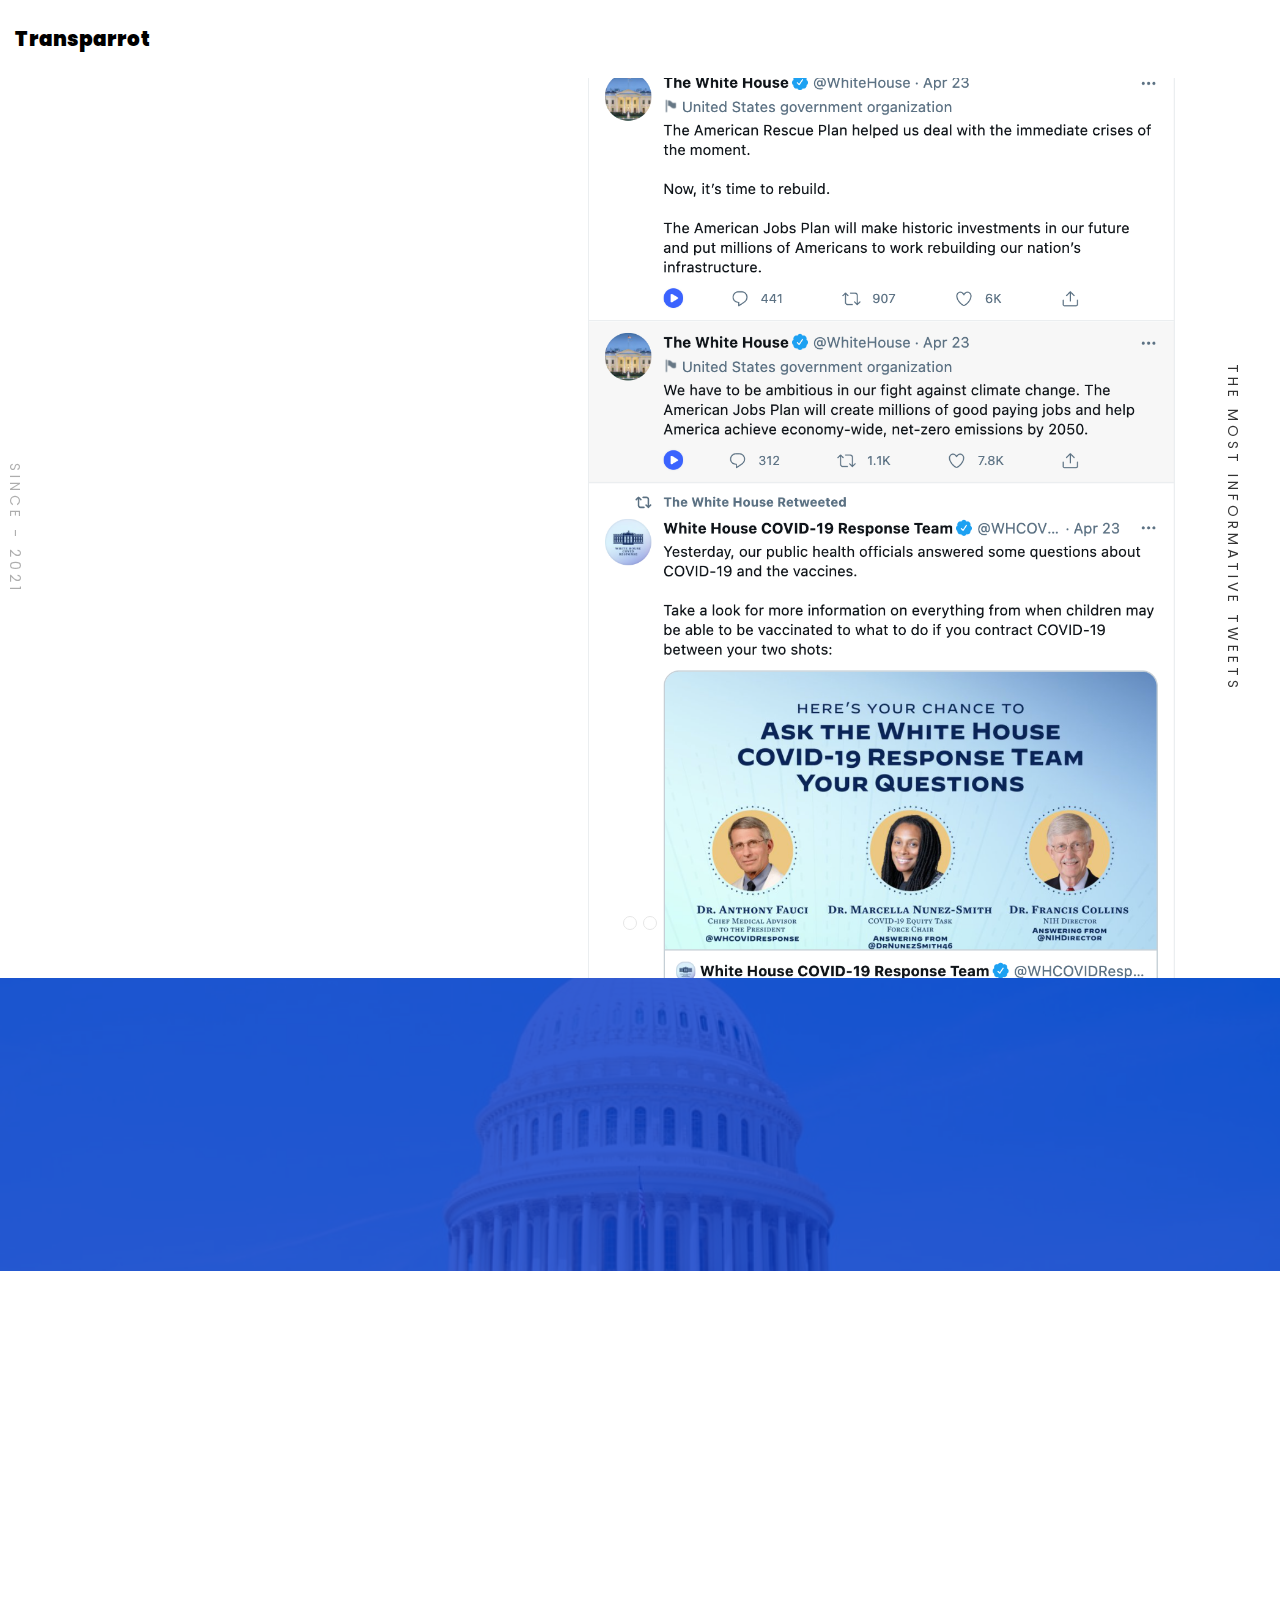
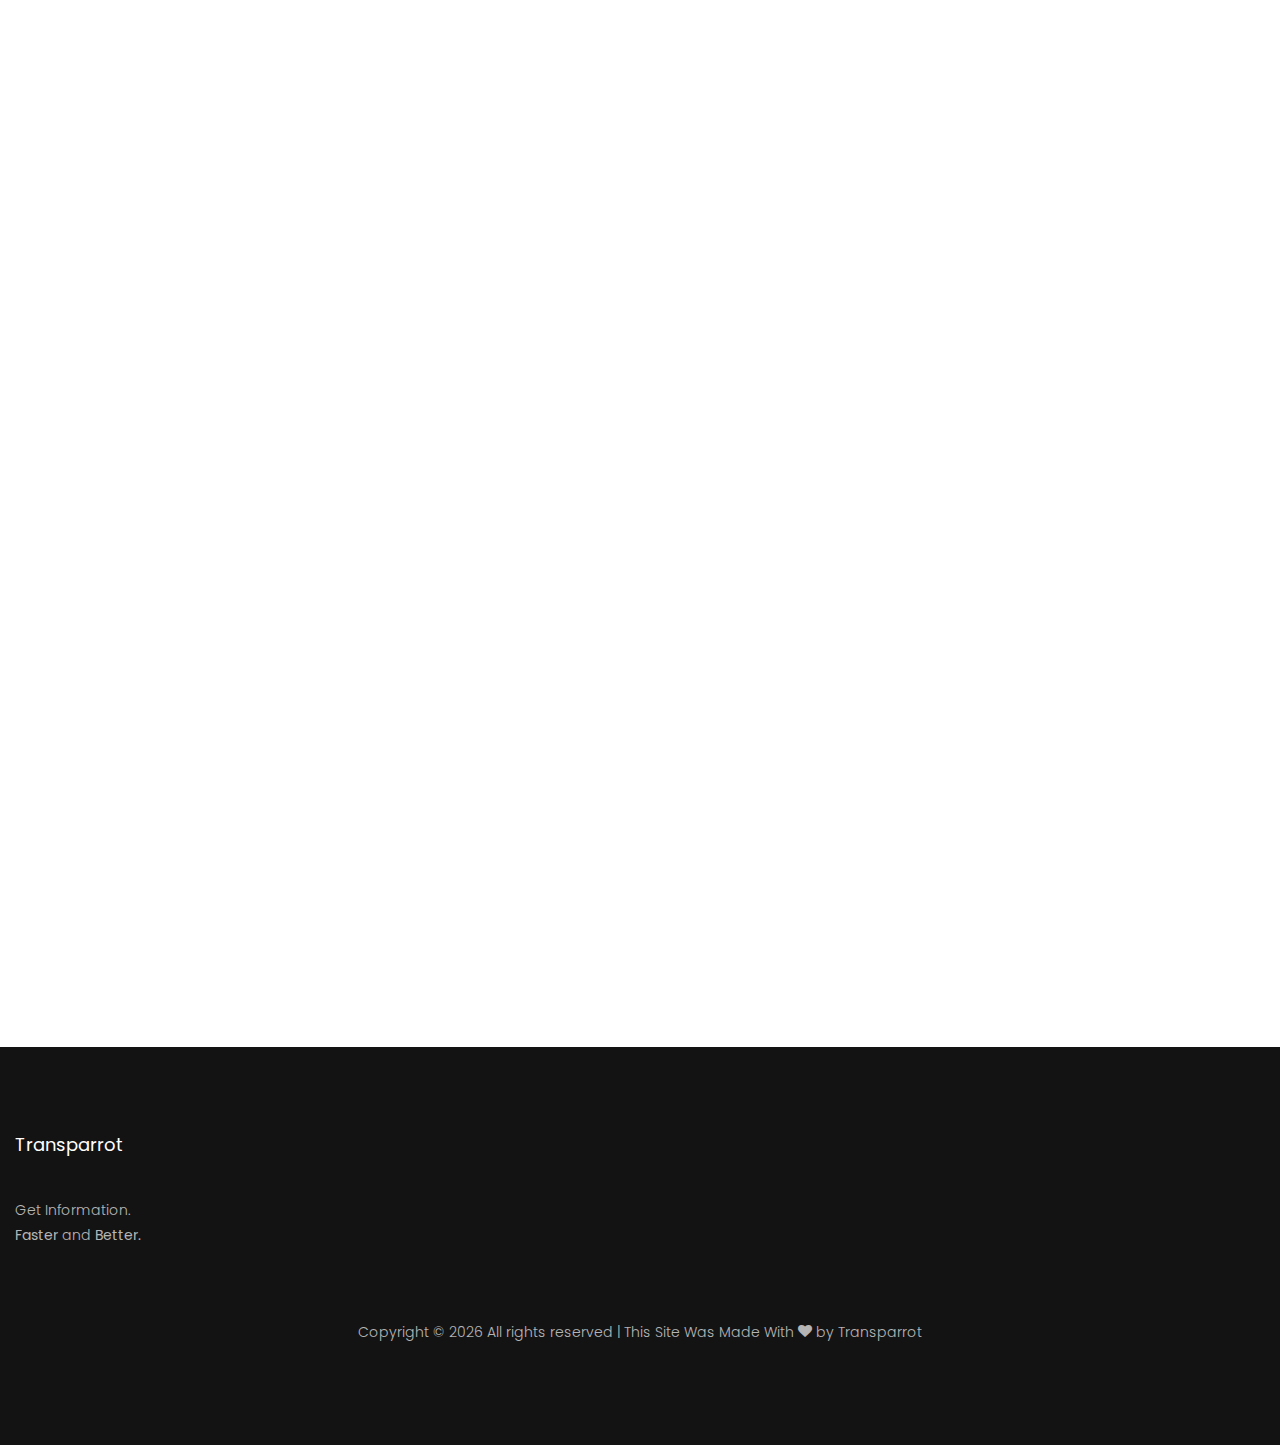
==== commit 1c555b74: "Update index.html" ====
--- a/index.html
+++ b/index.html
@@ -112,7 +112,7 @@
                   governmental sources.
                 </p>
                 <p>
-                  <a href="https://twitter.com/transparrot1" class="btn btn-primary px-4 py-3 mt-3"
+                  <a target="_BLANK" href="https://twitter.com/transparrot1" class="btn btn-primary px-4 py-3 mt-3"
                     >Our Twitter</a
                   >
                 </p>
@@ -192,6 +192,18 @@
         </div>
       </div>
     </section>
+   
+     <section class="ftco-section">
+      <div class="container">
+        <div class="row justify-content-center mb-5 pb-3">
+          <div class="col-md-7 heading-section ftco-animate">
+    <blockquote class="twitter-tweet"><p lang="en" dir="ltr">USA 4/23/21 Press Release Summary:<br><br>Kentucky got hit by a lot of bad weather. I&#39;m not sure how much of the state was affected, but it&#39;s a lot. And FEMA is going to help out.</p>&mdash; Transparrot (@Transparrot1) <a href="https://twitter.com/Transparrot1/status/1386035948589359110?ref_src=twsrc%5Etfw">April 24, 2021</a></blockquote> <script async src="https://platform.twitter.com/widgets.js" charset="utf-8"></script>
+          </div>
+        </div>
+       </div>
+    </section>
+    
+    
     <section class="ftco-section">
       <div class="container">
         <div class="row justify-content-center mb-5 pb-3">
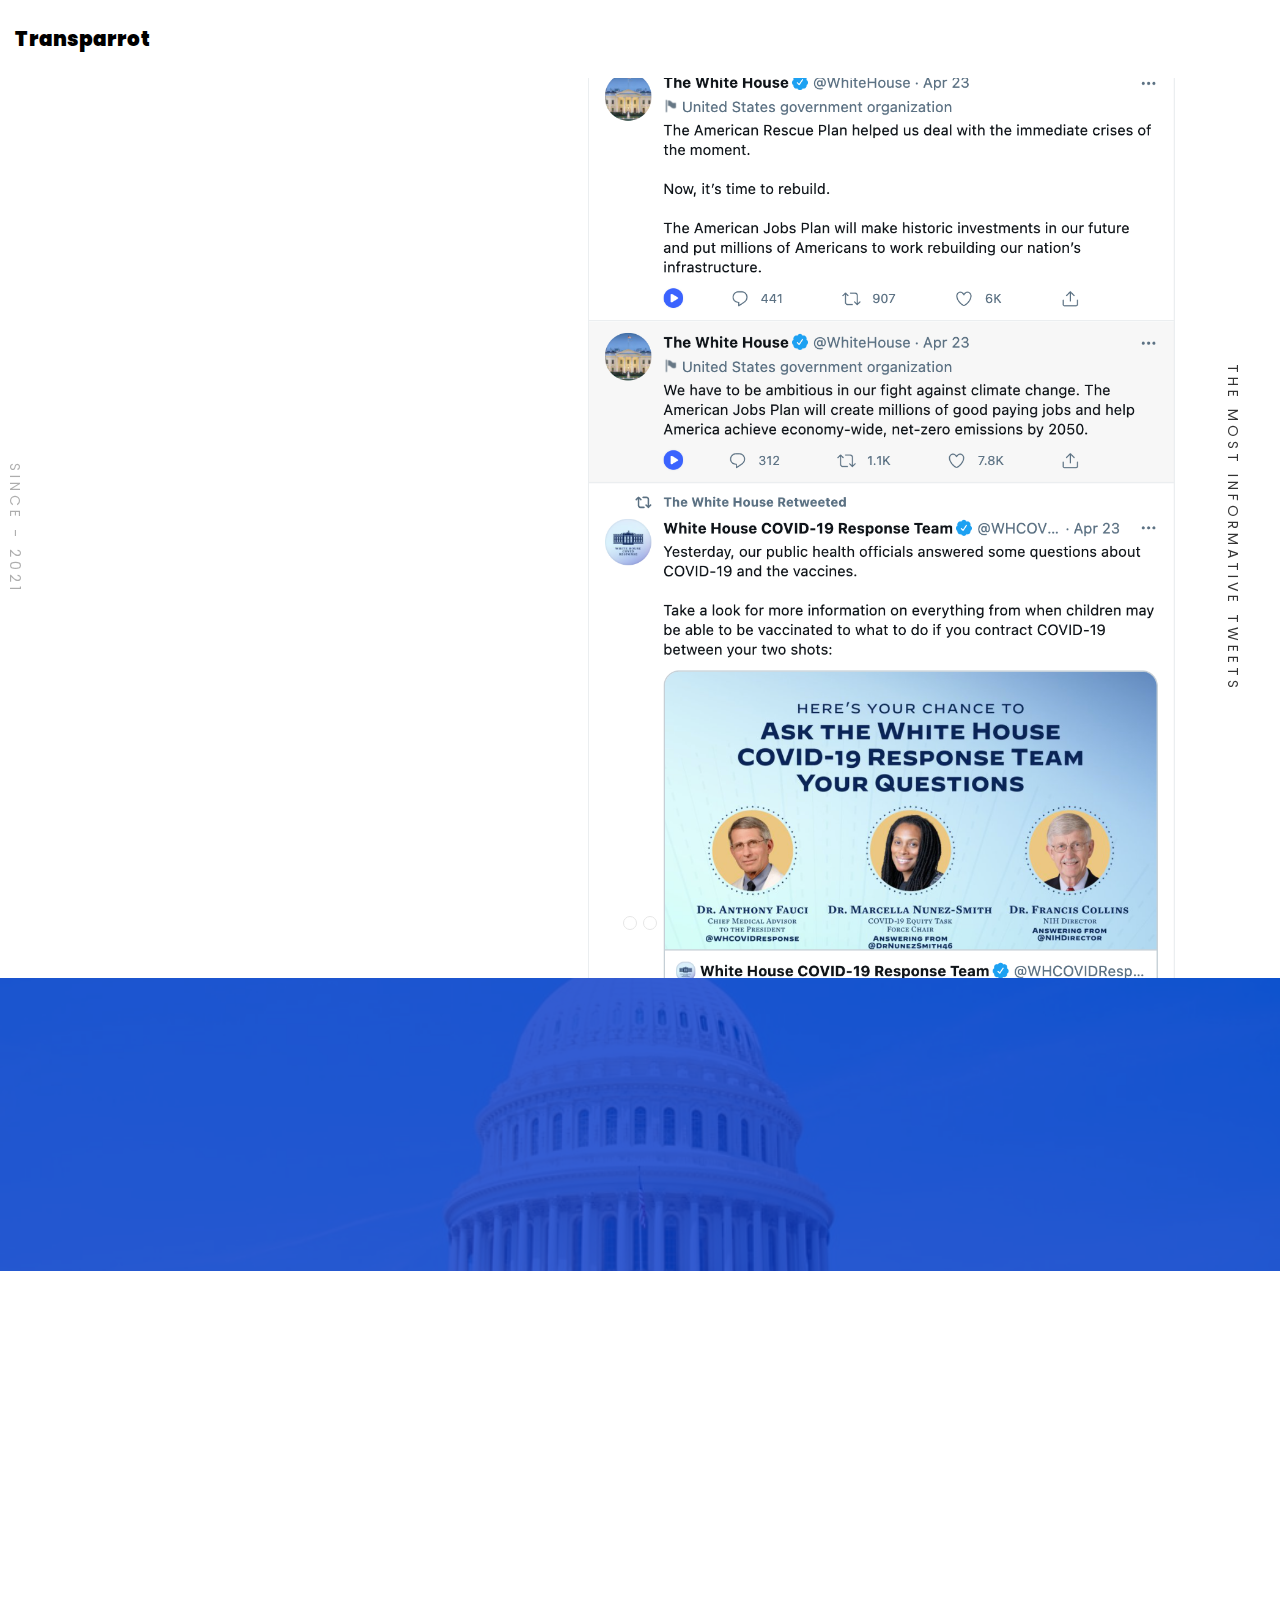
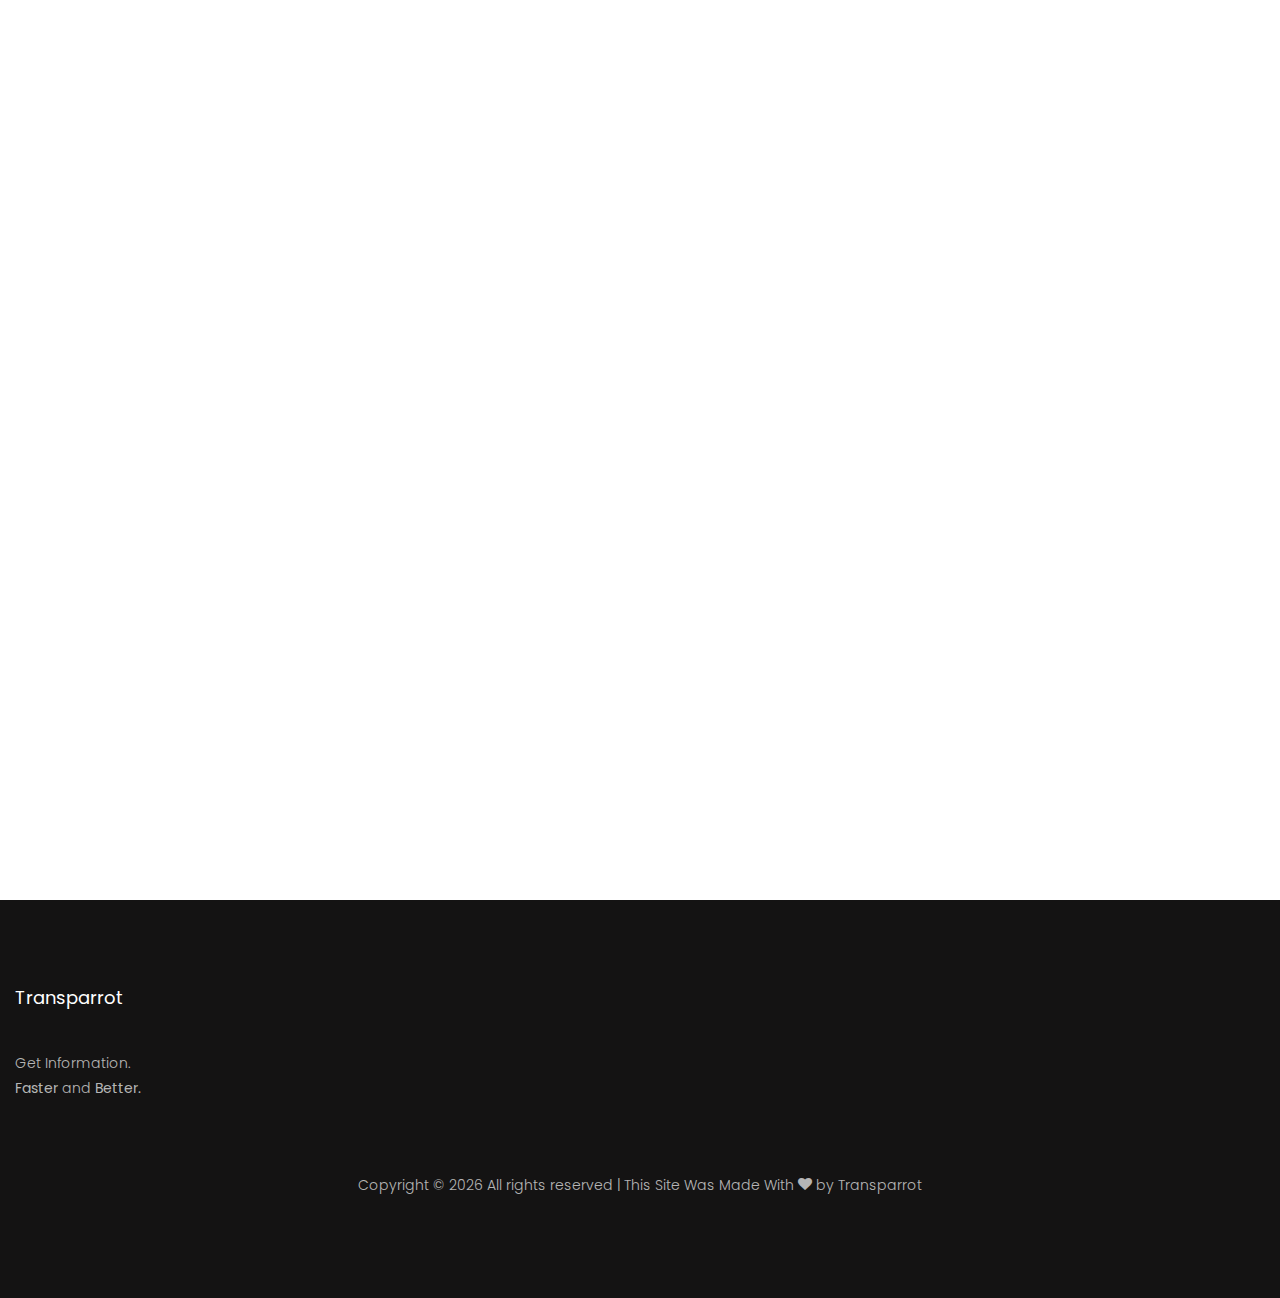
==== commit a19046ed: "Update index.html" ====
--- a/index.html
+++ b/index.html
@@ -197,8 +197,7 @@
       <div class="container">
         <div class="row justify-content-center mb-5 pb-3">
           <div class="col-md-7 heading-section ftco-animate">
-    <blockquote class="twitter-tweet"><p lang="en" dir="ltr">USA 4/23/21 Press Release Summary:<br><br>Kentucky got hit by a lot of bad weather. I&#39;m not sure how much of the state was affected, but it&#39;s a lot. And FEMA is going to help out.</p>&mdash; Transparrot (@Transparrot1) <a href="https://twitter.com/Transparrot1/status/1386035948589359110?ref_src=twsrc%5Etfw">April 24, 2021</a></blockquote> <script async src="https://platform.twitter.com/widgets.js" charset="utf-8"></script>
-          </div>
+<a class="twitter-timeline" href="https://twitter.com/Transparrot1?ref_src=twsrc%5Etfw">Tweets by Transparrot1</a> <script async src="https://platform.twitter.com/widgets.js" charset="utf-8"></script>          </div>
         </div>
        </div>
     </section>
